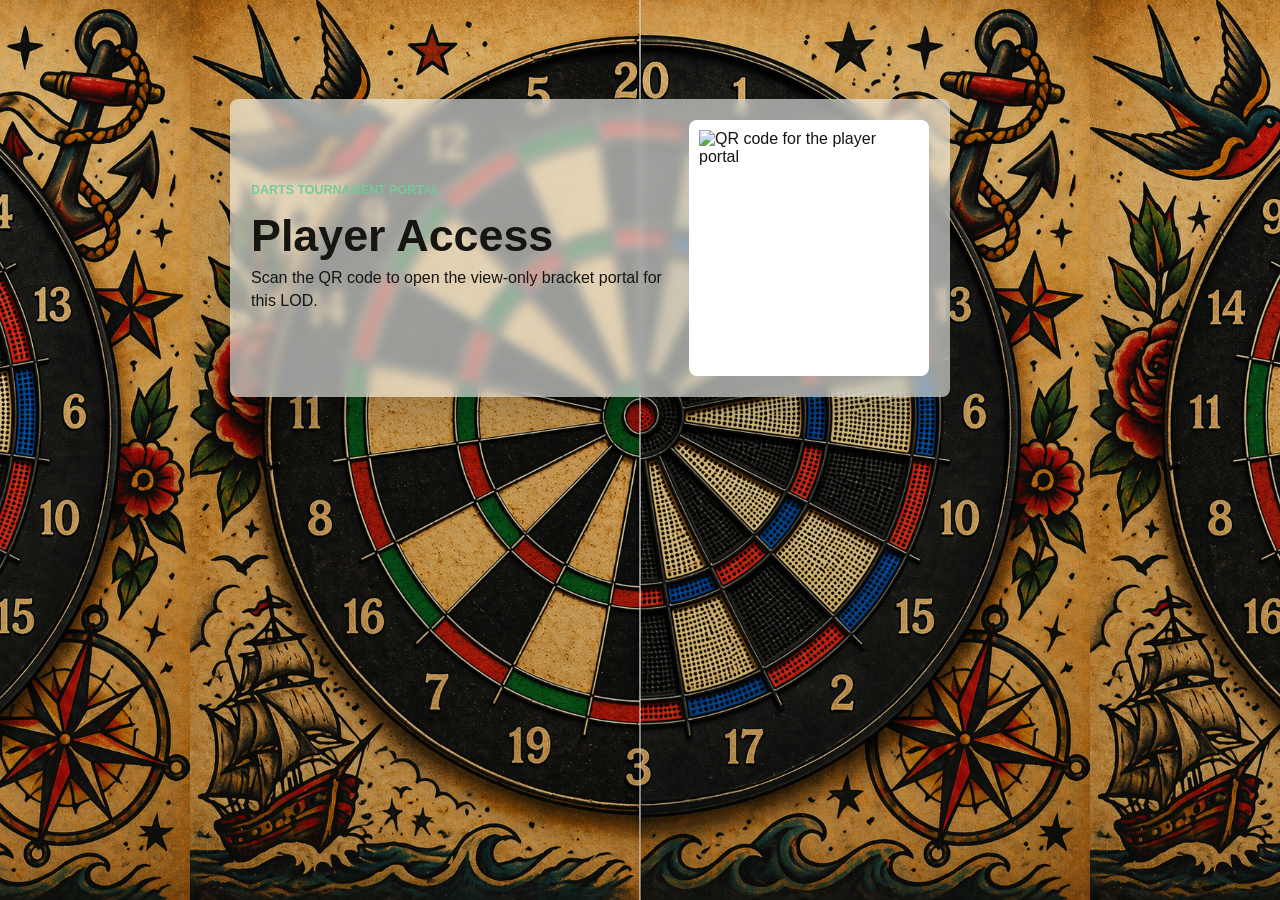
==== index.html @ fa165f8b "Bump bracket asset cache keys" ====
<!DOCTYPE html>
<html lang="en">
<head>
  <meta charset="UTF-8">
  <meta name="viewport" content="width=device-width, initial-scale=1.0">
  <title>LOD Bracket Portal</title>
  <link rel="stylesheet" href="bracket.css?v=interactive-tools-33">
</head>
<body>
  <main class="app">
    <section class="landing-panel" aria-labelledby="landingTitle">
      <div class="landing-copy">
        <p class="eyebrow">Darts tournament portal</p>
        <h1 id="landingTitle">Player Access</h1>
        <p class="landing-note">Scan the QR code to open the view-only bracket portal for this LOD.</p>
      </div>

      <img id="landingQrCode" class="landing-qr" alt="QR code for the player portal" src="" width="240" height="240">
    </section>
  </main>

  <script src="config.js?v=1"></script>
  <script src="qr.js?v=4"></script>
  <script>
    (function () {
      const code = new URLSearchParams(window.location.search).get("lod") || "";
      const portalUrl = new URL("portal.html", window.location.href);

      if (code) {
        portalUrl.searchParams.set("lod", code);
      }

      const qr = document.getElementById("landingQrCode");
      qr.src = createPortalQrDataUrl(portalUrl.toString(), 500);
    }());
  </script>
</body>
</html>
---- bracket.css ----
:root {
  --bg: #1a1b18;
  --panel: #f1f2ef;
  --ink: #171512;
  --muted: #171512;
  --line: rgba(212, 201, 180, 0.05);
  --primary: #0b7a43;
  --primary-dark: #064f2b;
  --dart-red: #b92722;
  --dart-red-dark: #841914;
  --dart-black: #151512;
  --wire: #b9b4aa;
  --bracket-line: rgba(0, 0, 0, 0.82);
  --blue-panel: rgba(241, 242, 239, 0.62);
  --blue-surface: rgba(247, 248, 245, 0.56);
  --blue-surface-strong: rgba(247, 248, 245, 0.78);
  --soft: #e3e7df;
  --warn: #fff7e6;
  --warn-text: #704c00;
  --loss: #fae4de;
  --loss-text: #8f1f19;
  --shadow: 0 18px 48px rgba(0, 0, 0, 0.22);
}

* {
  box-sizing: border-box;
}

body {
  margin: 0;
  min-height: 100vh;
  font-family: Arial, Helvetica, sans-serif;
  color: var(--ink);
  background-color: #11120f;
  background-image:
    linear-gradient(rgba(9, 10, 8, 0.12), rgba(9, 10, 8, 0.22)),
    url("assets/background.png?v=5");
  background-position: center top, center top;
  background-repeat: no-repeat, repeat-x;
  background-size: auto, auto 100%;
  background-attachment: fixed, scroll;
}

button,
input,
textarea {
  font: inherit;
}

button {
  min-height: 48px;
  border: 0;
  border-radius: 8px;
  padding: 0 16px;
  background: var(--primary);
  color: #ffffff;
  font-weight: 900;
  cursor: pointer;
}

button:disabled {
  cursor: not-allowed;
  opacity: 0.45;
}

button.secondary {
  border: 1px solid var(--line);
  background: var(--blue-surface-strong);
  color: var(--primary-dark);
}

button.danger {
  border: 1px solid rgba(185, 39, 34, 0.36);
  background: var(--loss);
  color: var(--loss-text);
}

button.player-button {
  width: 100%;
  min-height: 50px;
  border: 1px solid var(--line);
  background: var(--blue-surface-strong);
  color: var(--ink);
  font-size: 1rem;
  text-align: left;
  font-weight: 800;
  line-height: 1.25;
}

button.player-button.winner {
  border-color: rgba(11, 122, 67, 0.45);
  background: var(--soft);
  color: var(--primary-dark);
}

button.player-button.loser {
  border-color: rgba(185, 39, 34, 0.3);
  background: var(--loss);
  color: var(--loss-text);
  text-decoration: line-through;
}

button.player-button.bye {
  color: var(--muted);
  font-style: italic;
}

button:focus-visible,
input:focus,
textarea:focus {
  outline: 3px solid rgba(11, 122, 67, 0.28);
  outline-offset: 2px;
}

.app {
  width: min(100%, 1180px);
  margin: 0 auto 0 0;
  padding: 18px;
}

.topbar {
  display: flex;
  justify-content: space-between;
  gap: 16px;
  align-items: flex-start;
  margin-bottom: 18px;
  color: #fffaf0;
}

.qr-panel {
  display: grid;
  grid-template-columns: minmax(0, 1fr) auto auto;
  gap: 18px 22px;
  align-items: center;
  width: min(100%, 860px);
  margin: 0 auto 18px;
  border: 1px solid var(--line);
  border-radius: 8px;
  background: var(--blue-panel);
  box-shadow: var(--shadow);
  backdrop-filter: blur(5px);
  padding: 16px;
}

.qr-copy {
  display: grid;
  gap: 6px;
  text-align: left;
  justify-items: start;
}

.qr-copy h2 {
  margin: 0;
  font-size: 1.15rem;
}

.qr-copy p {
  margin: 0;
  color: var(--muted);
  line-height: 1.45;
}

.qr-code {
  display: block;
  width: 240px;
  height: 240px;
  border-radius: 8px;
  background: #ffffff;
  padding: 10px;
}

.qr-actions {
  display: grid;
  justify-items: center;
  gap: 10px;
}

.lod-code-text {
  font-size: 0.95rem;
  font-weight: 900;
  letter-spacing: 0;
  color: var(--primary-dark);
  background: rgba(255, 255, 255, 0.6);
  border: 1px solid var(--line);
  border-radius: 8px;
  padding: 10px 14px;
  min-width: 160px;
  text-align: center;
}

.landing-panel {
  display: flex;
  justify-content: space-between;
  gap: 18px;
  align-items: center;
  width: min(100%, 720px);
  margin: 9vh auto 0;
  border: 1px solid var(--line);
  border-radius: 8px;
  background: var(--blue-panel);
  box-shadow: var(--shadow);
  backdrop-filter: blur(5px);
  padding: 20px;
}

.landing-copy {
  display: grid;
  gap: 8px;
  max-width: 420px;
}

.landing-copy h1 {
  margin: 0;
  font-size: clamp(1.8rem, 6vw, 2.8rem);
}

.landing-note {
  margin: 0;
  color: var(--muted);
  line-height: 1.45;
}

.landing-qr {
  display: block;
  width: 256px;
  height: 256px;
  border-radius: 8px;
  background: #ffffff;
  padding: 10px;
}

.topbar-actions {
  display: flex;
  flex-wrap: wrap;
  gap: 10px;
  justify-content: flex-end;
}

.lod-link-group {
  display: flex;
  flex-wrap: wrap;
  gap: 10px;
  justify-content: flex-end;
  align-items: center;
}

.eyebrow {
  margin: 0 0 8px;
  color: #78c89a;
  font-size: 0.78rem;
  font-weight: 900;
  text-transform: uppercase;
}

h1,
h2,
p {
  margin-top: 0;
}

h1 {
  margin-bottom: 0;
  font-size: clamp(1.9rem, 8vw, 3.2rem);
  line-height: 1;
}

h2 {
  margin-bottom: 6px;
  font-size: 1.25rem;
}

.panel,
.bracket-shell {
  margin-bottom: 18px;
  border: 1px solid var(--line);
  border-radius: 8px;
  background: var(--blue-panel);
  box-shadow: var(--shadow);
  backdrop-filter: blur(5px);
  padding: clamp(16px, 4vw, 24px);
}

.bracket-shell {
  border-top: 4px solid var(--primary);
}

.panel {
  border-top: 4px solid var(--dart-red);
}

.panel-title,
.bracket-heading {
  display: flex;
  justify-content: space-between;
  gap: 14px;
  align-items: flex-start;
  margin-bottom: 16px;
}

.panel-title p {
  margin-bottom: 0;
  color: var(--muted);
  line-height: 1.45;
}

.step-label {
  margin: 0 0 4px;
  color: var(--primary-dark);
  font-size: 0.72rem;
  font-weight: 900;
  letter-spacing: 0.08em;
  text-transform: uppercase;
}

.tools-title {
  margin: 0;
  color: #fffaf0;
  font-size: 1.15rem;
}

.panel.tool-panel {
  padding: 0;
  overflow: hidden;
}

.tool-panel > summary {
  display: flex;
  align-items: center;
  justify-content: space-between;
  min-height: 58px;
  padding: 0 18px;
  color: var(--ink);
  cursor: pointer;
  font-size: 1rem;
  font-weight: 900;
  list-style: none;
}

.tool-panel > summary::-webkit-details-marker {
  display: none;
}

.tool-panel > summary::after {
  content: "+";
  color: var(--primary-dark);
  font-size: 1.35rem;
  line-height: 1;
}

.tool-panel[open] > summary {
  border-bottom: 1px solid var(--line);
}

.tool-panel[open] > summary::after {
  content: "-";
}

.tool-body {
  padding: clamp(14px, 3vw, 20px);
}

.top-workspace {
  display: grid;
  gap: 18px;
  align-items: start;
  margin-bottom: 18px;
  width: calc(100vw - 36px);
}

.setup-stack {
  display: grid;
  gap: 36px;
}

.setup-stack .panel,
.top-side-stack {
  display: grid;
  gap: 18px;
}

.top-workspace .out-shot-panel,
.top-side-stack .panel {
  margin-bottom: 0;
}

.bracket-workspace {
  display: grid;
  gap: 18px;
  align-items: start;
  margin-bottom: 18px;
  width: calc(100vw - 36px);
}

.bracket-workspace .bracket-shell,
.bracket-workspace .out-shot-panel,
.bracket-workspace .mystery-out-card {
  margin-bottom: 0;
}

.bracket-side-stack {
  display: grid;
  gap: 18px;
}

.redraw-warning {
  margin-bottom: 14px;
  border: 1px solid #e3b44a;
  border-radius: 8px;
  background: var(--warn);
  color: var(--warn-text);
  padding: 12px;
  font-weight: 900;
  line-height: 1.35;
}

.setup-grid {
  display: grid;
  gap: 12px;
}

label {
  display: grid;
  gap: 7px;
  font-weight: 800;
}

input,
textarea {
  width: 100%;
  border: 1px solid var(--line);
  border-radius: 8px;
  background: var(--blue-surface-strong);
  color: var(--ink);
  padding: 12px;
}

input {
  min-height: 48px;
}

textarea {
  min-height: 160px;
  resize: vertical;
  line-height: 1.45;
}

.player-list-label {
  margin-top: 14px;
}

.team-draw-warning {
  display: block;
  border: 2px solid #d59600;
  border-radius: 8px;
  background: var(--warn);
  color: var(--warn-text);
  padding: 14px;
  font-size: clamp(1.15rem, 4vw, 1.7rem);
  font-weight: 900;
  line-height: 1.25;
  text-align: center;
}

.name-editor {
  margin-top: 16px;
  border: 1px solid var(--line);
  border-radius: 8px;
  background: var(--blue-surface);
  padding: 14px;
}

.name-editor-title {
  display: flex;
  justify-content: space-between;
  gap: 12px;
  align-items: center;
  margin-bottom: 12px;
}

.name-editor-title h3 {
  margin: 0;
  font-size: 1rem;
}

.name-editor-title button {
  min-height: 40px;
}

.name-list {
  display: grid;
  gap: 9px;
  max-height: 340px;
  overflow: auto;
  padding-right: 4px;
}

.name-row {
  display: grid;
  grid-template-columns: 42px 1fr;
  gap: 9px;
  align-items: center;
}

.name-row span {
  display: grid;
  place-items: center;
  min-height: 42px;
  border: 1px solid var(--line);
  border-radius: 8px;
  background: var(--soft);
  color: var(--primary-dark);
  font-weight: 900;
}

.name-row input {
  min-height: 42px;
}

.empty-names {
  margin: 0;
  color: var(--muted);
}

.actions {
  display: grid;
  gap: 10px;
  margin-top: 14px;
}

.single-action {
  grid-template-columns: 1fr;
}

.message {
  min-height: 22px;
  margin: 12px 0 0;
  color: var(--warn-text);
  font-weight: 800;
}

.groups {
  display: grid;
  gap: 12px;
  margin-top: 14px;
}

.groups.empty,
.bracket.empty {
  border-radius: 8px;
  background: var(--soft);
  color: var(--muted);
  padding: 16px;
  text-align: center;
}

.group-card {
  border: 1px solid var(--line);
  border-radius: 8px;
  background: var(--blue-surface);
  padding: 14px;
}

.group-card h3 {
  margin: 0 0 10px;
  font-size: 1rem;
}

.team-members {
  margin: 0;
  color: var(--ink);
  font-size: 1.15rem;
  font-weight: 900;
  line-height: 1.4;
}

.champion {
  flex: 0 0 auto;
  border-radius: 999px;
  background: var(--dart-black);
  color: #fffaf0;
  padding: 8px 12px;
  font-weight: 900;
}

.bracket {
  display: grid;
  gap: 32px;
}

.bracket-section {
  min-width: 0;
  border-radius: 8px;
  background: rgba(16, 17, 14, 0.18);
  padding: 14px;
}

.bracket-section h3 {
  margin: 0 0 12px;
  color: #fffaf0;
  font-size: 1.05rem;
  letter-spacing: 0.04em;
  text-transform: uppercase;
}

.rounds {
  display: grid;
  grid-auto-flow: column;
  grid-auto-columns: 290px;
  gap: 46px;
  overflow-x: auto;
  padding: 8px 18px 20px 0;
  align-items: start;
}

.round {
  position: relative;
  display: grid;
  align-content: start;
  gap: 20px;
  padding-top: 12px;
}

.round:nth-of-type(2) {
  padding-top: 46px;
}

.round:nth-of-type(3) {
  padding-top: 104px;
}

.round:nth-of-type(4) {
  padding-top: 172px;
}

.round:not(:last-child)::after {
  display: none;
}

.round-title {
  margin: 0 0 2px;
  border-bottom: 1px solid rgba(255, 250, 240, 0.22);
  color: #fffaf0;
  font-size: 0.98rem;
  font-weight: 900;
  padding-bottom: 7px;
  text-transform: uppercase;
}

.final-section .round {
  width: min(100%, 280px);
}

.final-layout {
  display: grid;
  grid-template-columns: minmax(0, 1fr) 260px;
  gap: 16px;
  align-items: start;
}

.final-match-block {
  display: grid;
  gap: 10px;
}

.final-match-block + .final-match-block {
  margin-top: 14px;
}

.champion-box {
  min-width: 0;
  border: 2px solid rgba(11, 122, 67, 0.38);
  border-radius: 8px;
  background:
    linear-gradient(180deg, rgba(127, 195, 255, 0.72), rgba(165, 216, 255, 0.58));
  box-shadow: 0 10px 20px rgba(0, 0, 0, 0.14);
  padding: 16px;
}

.champion-box.winner {
  border-color: rgba(11, 122, 67, 0.72);
  background:
    linear-gradient(180deg, rgba(216, 239, 224, 0.96), rgba(227, 244, 233, 0.88));
}

.champion-box.winner .champion-box-name,
.champion-box.winner .champion-box-title {
  color: var(--primary-dark);
}

.champion-box-title {
  margin: 0 0 10px;
  color: var(--primary-dark);
  font-size: 0.82rem;
  font-weight: 900;
  letter-spacing: 0.06em;
  text-transform: uppercase;
}

.champion-box-game {
  margin: -4px 0 12px;
  color: var(--muted);
  font-size: 0.9rem;
  font-weight: 900;
}

.champion-box-name {
  color: var(--ink);
  font-size: 1.45rem;
  font-weight: 900;
  line-height: 1.1;
  word-break: break-word;
}

.champion-box-note {
  margin: 10px 0 0;
  color: var(--muted);
  font-size: 0.84rem;
  font-weight: 800;
}

.match {
  position: relative;
  border: 1px solid var(--line);
  border-radius: 8px;
  background: var(--blue-surface-strong);
  box-shadow: 0 8px 18px rgba(0, 0, 0, 0.14);
  padding: 12px;
  margin-bottom: 10px;
}

.match::after {
  content: "";
  position: absolute;
  top: 50%;
  right: -28px;
  width: 28px;
  border-top: 2px solid rgba(0, 0, 0, 0.45);
  transform: translateY(-50%);
}

.round:last-child .match::after {
  display: none;
}

.match-advance {
  animation: match-advance 850ms ease-out;
}

.match-header {
  display: flex;
  justify-content: space-between;
  gap: 8px;
  align-items: center;
  margin-bottom: 8px;
}

.match-title {
  margin: 0;
  color: var(--muted);
  font-size: 0.92rem;
  font-weight: 900;
}

.match-meta {
  margin: -2px 0 8px;
  color: var(--muted);
  font-size: 0.8rem;
  font-weight: 800;
  line-height: 1.3;
}

.pdf-visual-section {
  border: 1px solid #d7d2c8;
  background: #f7f4ee;
  overflow: hidden;
  padding: 12px;
}

.pdf-visual-heading {
  display: flex;
  justify-content: space-between;
  gap: 16px;
  align-items: start;
  border-bottom: 2px solid #111;
  background: #ffffff;
  margin-bottom: 0;
  padding: 10px 14px 8px;
  color: #111;
}

.pdf-visual-heading h3 {
  margin: 0 0 2px;
  color: #111;
  font-size: 1.25rem;
  letter-spacing: 0;
  text-transform: none;
}

.pdf-visual-heading p,
.pdf-visual-heading span {
  margin: 0;
  color: #222;
  font-size: 0.84rem;
  font-weight: 900;
}

.pdf-visual-scroll {
  border: 1px solid #111;
  border-top: 0;
  background: #ffffff;
  overflow-x: auto;
}

.pdf-visual-grid {
  display: grid;
  grid-template-rows: minmax(460px, auto) minmax(430px, auto) auto;
  gap: 0;
  min-width: max(100%, calc(var(--pdf-columns, 6) * 315px + 340px));
  background: #ffffff;
  color: #111;
  padding: 10px;
}

.pdf-visual-band {
  display: grid;
  gap: 10px;
  border: 0;
  border-radius: 0;
  background: transparent;
  padding: 0;
}

.winner-band {
  border-bottom: 2px solid #111;
  padding-bottom: 28px;
}

.loser-band {
  padding-top: 28px;
  padding-bottom: 24px;
}

.pdf-band-title {
  margin: 0;
  color: #111;
  font-size: 0.9rem;
  font-weight: 900;
  letter-spacing: 0;
  text-transform: none;
}

.pdf-visual-columns {
  display: grid;
  grid-auto-flow: column;
  grid-auto-columns: 290px;
  gap: 48px;
  align-items: stretch;
}

.pdf-visual-column {
  display: grid;
  align-content: start;
  gap: 14px;
  min-height: 260px;
}

.pdf-column-matches {
  display: grid;
  align-content: space-around;
  gap: clamp(28px, calc(220px / var(--match-count, 1)), 82px);
  min-height: max(290px, calc(var(--match-count, 1) * 132px));
}

.winner-column {
  padding-top: calc(var(--column-index, 0) * 34px);
}

.loser-column {
  padding-top: calc(var(--column-index, 0) * 20px);
}

.pdf-visual-column.grey-column {
  border: 1px solid #b8b8b8;
  background: repeating-linear-gradient(
    135deg,
    rgba(0, 0, 0, 0.08),
    rgba(0, 0, 0, 0.08) 8px,
    rgba(0, 0, 0, 0.03) 8px,
    rgba(0, 0, 0, 0.03) 16px
  );
  padding-inline: 8px;
}

.pdf-visual-column.grey-column .round-title {
  color: #555;
}

.pdf-visual-section .round-title {
  color: #111;
  border-bottom-color: #111;
  font-size: 0.82rem;
}

.final-band .pdf-visual-columns {
  grid-auto-columns: 320px;
}

.final-band {
  border-top: 2px solid #111;
  padding-top: 12px;
}

.final-column {
  display: grid;
  gap: 18px;
  min-height: 0;
}

.pdf-visual-section .match {
  border: 0;
  border-radius: 0;
  background: #ffffff;
  box-shadow: none;
  margin-bottom: 0;
  padding: 0;
}

.pdf-visual-section .match-header {
  min-height: 20px;
  margin-bottom: 6px;
}

.pdf-visual-section .match-title {
  color: #111;
  font-size: 0.68rem;
}

.pdf-visual-section .match-meta {
  display: none;
}

.pdf-visual-section .slots {
  gap: 0;
}

.pdf-visual-section button.player-button {
  min-height: 34px;
  border: 0;
  border-bottom: 2px solid #111;
  border-radius: 0;
  background: #ffffff;
  color: #111;
  padding: 0 4px;
  font-size: 0.86rem;
  opacity: 1;
  transition: background 120ms ease, color 120ms ease, border-color 120ms ease;
}

.pdf-visual-section button.player-button + button.player-button {
  margin-top: 6px;
}

.pdf-visual-section button.player-button:not(:disabled):hover,
.pdf-visual-section button.player-button:not(:disabled):focus-visible {
  border-bottom-color: var(--primary);
  background: #e9f4ee;
  color: var(--primary-dark);
}

.pdf-visual-section button.player-button.winner {
  border-bottom-color: var(--primary-dark);
  background: #dfeee5;
  color: var(--primary-dark);
}

.pdf-visual-section button.player-button.loser {
  border-bottom-color: var(--dart-red);
  background: #f7e8e5;
  color: var(--loss-text);
}

.pdf-visual-section .reset-match {
  min-height: 24px;
  border: 1px solid #111;
  border-radius: 0;
  background: #ffffff;
  color: #111;
  padding: 0 7px;
  font-size: 0.68rem;
}

.pdf-visual-section .match::after {
  right: -18px;
  width: 18px;
  border-color: #111;
}

.pdf-visual-section .final-column .match::after,
.pdf-visual-column:last-child .match::after {
  display: none;
}

.pdf-visual-section .champion-box {
  border: 2px solid #111;
  background: #ffffff;
  box-shadow: none;
}

.pdf-visual-section .champion-box.winner {
  border-color: rgba(11, 122, 67, 0.72);
  background: #dfeee5;
}

.pdf-mirror-panel {
  border-top-color: var(--primary);
}

.pdf-layout-select {
  min-width: 132px;
  color: var(--ink);
  font-size: 0.84rem;
}

.pdf-layout-select select {
  min-height: 42px;
  border: 1px solid var(--line);
  border-radius: 8px;
  background: var(--blue-surface-strong);
  color: var(--ink);
  padding: 0 10px;
  font: inherit;
  font-weight: 900;
}

.pdf-column-mirror {
  display: grid;
  gap: 14px;
}

.pdf-mirror-meta,
.pdf-final-row {
  display: flex;
  flex-wrap: wrap;
  justify-content: space-between;
  gap: 10px;
  border: 1px solid var(--line);
  border-radius: 8px;
  background: var(--blue-surface);
  padding: 12px;
}

.pdf-mirror-meta strong,
.pdf-final-row span {
  font-weight: 900;
}

.pdf-mirror-meta span {
  color: var(--muted);
  font-weight: 800;
}

.pdf-mirror-grid {
  display: grid;
  gap: 14px;
}

.pdf-column-group {
  min-width: 0;
  border-radius: 8px;
  background: rgba(16, 17, 14, 0.15);
  padding: 12px;
}

.pdf-column-group h3 {
  margin: 0 0 10px;
  color: #fffaf0;
  font-size: 0.92rem;
  letter-spacing: 0.04em;
  text-transform: uppercase;
}

.pdf-columns {
  display: grid;
  grid-auto-flow: column;
  grid-auto-columns: minmax(132px, 1fr);
  gap: 12px;
  overflow-x: auto;
  padding-bottom: 8px;
}

.pdf-column {
  display: grid;
  align-content: start;
  gap: 8px;
  min-height: 112px;
  border: 1px solid var(--line);
  border-radius: 8px;
  background: var(--blue-surface);
  padding: 10px;
}

.pdf-column p {
  margin: 0;
  color: var(--muted);
  font-size: 0.76rem;
  font-weight: 900;
  text-transform: uppercase;
}

.pdf-games {
  display: grid;
  gap: 7px;
}

.pdf-games span {
  display: grid;
  place-items: center;
  min-height: 34px;
  border: 1px solid rgba(0, 0, 0, 0.08);
  border-radius: 8px;
  background: var(--blue-surface-strong);
  color: var(--ink);
  font-weight: 900;
}

.reset-match {
  min-height: 32px;
  border: 1px solid var(--line);
  background: var(--blue-surface-strong);
  color: var(--primary-dark);
  padding: 0 10px;
  font-size: 0.78rem;
}

.slots {
  display: grid;
  gap: 7px;
}

.waiting {
  color: var(--muted);
}

button.player-button.source-slot {
  font-style: italic;
}

button.player-button.winner-source {
  color: var(--dart-red) !important;
  font-weight: 900 !important;
}

button.player-button.winner-source:disabled {
  opacity: 1;
}

button.player-button .winner-source-text {
  color: var(--dart-red) !important;
  font-weight: 900 !important;
}

button.player-button.loser-source:disabled {
  opacity: 1;
}

button.player-button .loser-source-text {
  color: #00548b !important;
  font-weight: 900 !important;
}

.out-shot-sheet {
  display: grid;
  gap: 8px;
  max-height: 620px;
  overflow: auto;
  padding-right: 4px;
}

.out-shot-row {
  display: grid;
  grid-template-columns: 34px minmax(0, 1fr) 74px 84px;
  gap: 8px;
  align-items: end;
  border: 1px solid var(--line);
  border-radius: 8px;
  background: var(--blue-surface);
  padding: 8px;
}

.out-shot-row.out-shot-winner {
  border-color: rgba(17, 126, 67, 0.72);
  background: rgba(216, 239, 224, 0.92);
}

.out-shot-number {
  display: grid;
  place-items: center;
  min-height: 38px;
  border-radius: 8px;
  background: var(--soft);
  color: var(--primary-dark);
  font-weight: 900;
}

.out-shot-row label {
  font-size: 0.86rem;
}

.out-shot-row input {
  min-height: 38px;
  padding: 8px;
}

.out-shot-status {
  min-height: 38px;
  display: grid;
  place-items: center;
  color: #117e43;
  font-size: 0.8rem;
  font-weight: 950;
  text-transform: uppercase;
}

.out-shot-actions {
  display: grid;
  gap: 10px;
  margin-top: 12px;
}

.dice-roller {
  display: grid;
  gap: 14px;
}

.dice-roller-heading {
  display: flex;
  justify-content: space-between;
  gap: 12px;
  align-items: center;
}

.dice-roller-heading h3 {
  margin: 0;
  font-size: 1rem;
}

.dice-total {
  border-radius: 999px;
  background: var(--soft);
  color: var(--primary-dark);
  padding: 7px 10px;
  font-weight: 900;
}

.dice-tray {
  display: grid;
  grid-template-columns: 1fr 1fr;
  gap: 12px;
  align-items: center;
}

.die-button {
  display: grid;
  gap: 8px;
  place-items: center;
  justify-self: center;
  width: 100%;
  min-height: 118px;
  border: 1px solid var(--line);
  border-radius: 8px;
  color: var(--ink);
  padding: 18px;
  transition: transform 160ms ease, filter 160ms ease;
}

.die-button:hover {
  filter: brightness(1.04);
  transform: translateY(-2px);
}

.die-steel {
  border-color: rgba(20, 20, 18, 0.32);
  background:
    linear-gradient(135deg, rgba(255, 245, 210, 0.86), rgba(37, 36, 32, 0.16)),
    repeating-linear-gradient(28deg, rgba(37, 36, 32, 0.08) 0 1px, transparent 1px 7px),
    rgba(239, 223, 178, 0.82);
  color: #171512;
}

.die-soft {
  border-color: rgba(0, 84, 139, 0.34);
  background:
    radial-gradient(circle, rgba(0, 0, 0, 0.28) 0 2px, transparent 2px 8px),
    linear-gradient(135deg, rgba(0, 92, 166, 0.78), rgba(11, 122, 67, 0.66)),
    rgba(18, 26, 32, 0.86);
  background-size: 12px 12px, auto, auto;
  color: #f7fbff;
}

.die-button.rolling {
  animation: d20-roll 620ms cubic-bezier(0.22, 0.8, 0.28, 1);
}

.die-label {
  color: currentColor;
  opacity: 0.72;
  font-size: 0.88rem;
  font-weight: 900;
  text-transform: uppercase;
}

.die-value {
  font-size: 3.25rem;
  line-height: 1;
  font-weight: 900;
}

.mystery-out-card {
  display: grid;
  gap: 14px;
  text-align: center;
}

.mystery-out-heading h3 {
  margin: 0;
  font-size: 1rem;
}

.mystery-out-modes {
  display: grid;
  grid-template-columns: repeat(3, 1fr);
  gap: 8px;
}

.mystery-out-mode {
  display: flex;
  justify-content: center;
  gap: 8px;
  align-items: center;
  min-height: 38px;
  border: 1px solid var(--line);
  border-radius: 8px;
  background: var(--blue-surface);
  color: var(--ink);
  font-size: 0.86rem;
  font-weight: 900;
}

.mystery-out-mode input {
  width: auto;
  min-height: 0;
}

.mystery-out-value {
  display: grid;
  place-items: center;
  min-height: 96px;
  border: 1px solid var(--line);
  border-radius: 8px;
  background:
    linear-gradient(135deg, rgba(185, 39, 34, 0.24), rgba(11, 122, 67, 0.22)),
    var(--blue-surface);
  color: var(--dart-black);
  font-size: 3.4rem;
  font-weight: 900;
  line-height: 1;
}

.mystery-out-actions {
  display: grid;
  gap: 10px;
}

.mystery-out-winner {
  display: grid;
  gap: 8px;
  min-height: 92px;
  border: 1px solid rgba(11, 122, 67, 0.34);
  border-radius: 8px;
  background: rgba(225, 242, 230, 0.9);
  padding: 12px;
  text-align: left;
}

.mystery-out-winner.no-winner {
  border-color: rgba(185, 39, 34, 0.34);
  background: rgba(248, 230, 228, 0.94);
}

.mystery-out-winner-title {
  color: var(--primary-dark);
  font-size: 1rem;
  font-weight: 950;
  line-height: 1.1;
  text-transform: uppercase;
}

.mystery-out-winner.no-winner .mystery-out-winner-title {
  color: var(--loss-text);
}

.mystery-out-winner-body {
  color: var(--ink);
  font-size: 0.96rem;
  font-weight: 800;
  line-height: 1.35;
}

.payout-grid {
  display: grid;
  grid-template-columns: 1fr 1fr;
  gap: 10px;
}

.payout-grid label:last-child {
  grid-column: 1 / -1;
}

.payout-grid select {
  min-height: 48px;
  border: 1px solid var(--line);
  border-radius: 8px;
  background: var(--blue-surface-strong);
  color: var(--ink);
  padding: 0 12px;
  font: inherit;
  font-weight: 900;
}

#clearPayout {
  width: 100%;
  margin-top: 10px;
}

.payout-summary {
  display: grid;
  grid-template-columns: 1fr 1fr;
  gap: 10px;
  margin-top: 12px;
}

.payout-percent-panel {
  display: grid;
  gap: 10px;
  margin-top: 12px;
  border: 1px solid var(--line);
  border-radius: 8px;
  background: var(--blue-surface);
  padding: 10px;
}

.payout-percent-title {
  display: flex;
  justify-content: space-between;
  gap: 10px;
  align-items: baseline;
}

.payout-percent-title strong {
  color: var(--ink);
  font-size: 0.9rem;
  font-weight: 900;
}

.payout-percent-title span {
  color: var(--muted);
  font-size: 0.74rem;
  font-weight: 900;
  text-align: right;
}

.payout-percent-inputs {
  display: grid;
  grid-template-columns: repeat(2, minmax(0, 1fr));
  gap: 8px;
  max-height: 260px;
  overflow: auto;
  padding-right: 2px;
}

.payout-percent-inputs label {
  gap: 4px;
  font-size: 0.78rem;
}

.payout-percent-inputs input {
  min-height: 38px;
  padding: 8px;
}

.payout-summary div,
.payout-row {
  border: 1px solid var(--line);
  border-radius: 8px;
  background: var(--blue-surface);
  padding: 10px;
}

.payout-summary span,
.payout-row span,
.payout-row small {
  display: block;
  color: var(--muted);
  font-size: 0.78rem;
  font-weight: 900;
}

.payout-summary strong {
  display: block;
  color: var(--primary-dark);
  font-size: 1.35rem;
  font-weight: 900;
  line-height: 1.1;
}

.payout-results {
  display: grid;
  gap: 8px;
  margin-top: 10px;
}

.payout-row {
  display: grid;
  grid-template-columns: 1fr auto auto;
  gap: 10px;
  align-items: center;
}

.payout-row strong {
  color: var(--ink);
  font-size: 1.05rem;
  font-weight: 900;
}

.payout-empty {
  margin: 0;
  border-radius: 8px;
  background: var(--soft);
  color: var(--muted);
  padding: 12px;
  text-align: center;
  font-weight: 900;
}

@keyframes d20-roll {
  0% {
    transform: rotate(0deg) scale(1);
  }

  24% {
    transform: rotate(46deg) scale(1.08);
  }

  52% {
    transform: rotate(-28deg) scale(0.96);
  }

  78% {
    transform: rotate(19deg) scale(1.04);
  }

  100% {
    transform: rotate(0deg) scale(1);
  }
}

@keyframes match-advance {
  0% {
    border-color: rgba(11, 122, 67, 0.35);
    box-shadow: 0 0 0 rgba(11, 122, 67, 0);
    transform: scale(1);
  }

  38% {
    border-color: rgba(11, 122, 67, 0.9);
    box-shadow: 0 0 0 7px rgba(11, 122, 67, 0.18);
    transform: scale(1.025);
  }

  100% {
    border-color: var(--line);
    box-shadow: 0 10px 22px rgba(0, 0, 0, 0.16);
    transform: scale(1);
  }
}

.backup-list {
  display: grid;
  gap: 10px;
}

.backup-history {
  margin-top: 12px;
}

.backup-history summary,
.name-backup-history summary {
  cursor: pointer;
  color: var(--primary-dark);
  font-weight: 900;
}

.backup-history .backup-list,
.name-backup-history .backup-list {
  margin-top: 12px;
}

.name-backup-history {
  margin-top: 12px;
}

.backup-actions {
  display: grid;
  gap: 10px;
  margin-bottom: 12px;
}

.paper-backup {
  max-height: 280px;
  overflow: auto;
  margin: 0 0 12px;
  border: 1px solid var(--line);
  border-radius: 8px;
  background: var(--blue-surface-strong);
  color: var(--ink);
  padding: 12px;
  font: 0.92rem/1.45 "Courier New", monospace;
  white-space: pre-wrap;
}

.backup-list.empty {
  border-radius: 8px;
  background: var(--soft);
  color: var(--muted);
  padding: 16px;
  text-align: center;
}

.backup-item {
  display: grid;
  grid-template-columns: 1fr auto;
  gap: 12px;
  align-items: center;
  border: 1px solid var(--line);
  border-radius: 8px;
  background: var(--blue-surface);
  padding: 12px;
}

.backup-item strong,
.backup-item span,
.backup-item small {
  display: block;
}

.backup-item span,
.backup-item small {
  color: var(--muted);
  line-height: 1.35;
}

.backup-item-actions {
  display: grid;
  gap: 8px;
}

.backup-item button {
  min-height: 40px;
}

@media (min-width: 680px) {
  .top-workspace {
    grid-template-columns: minmax(0, 1fr) 360px;
    gap: 28px;
  }

  .setup-stack {
    grid-template-columns: minmax(0, 0.95fr) minmax(280px, 0.9fr) minmax(280px, 0.9fr);
    column-gap: 56px;
    row-gap: 36px;
    align-items: start;
    margin-top: 42px;
  }

  .setup-grid {
    grid-template-columns: 1fr 1fr;
    align-items: end;
  }

  .actions {
    grid-template-columns: 1fr 1fr;
  }

  .single-action {
    grid-template-columns: 1fr;
  }

  .groups {
    grid-template-columns: repeat(2, 1fr);
  }

  .name-list {
    grid-template-columns: repeat(2, 1fr);
  }

  .backup-actions {
    grid-template-columns: repeat(4, 1fr);
  }

  .pdf-mirror-grid {
    grid-template-columns: 1fr 1fr;
    align-items: start;
  }

  .final-layout {
    grid-template-columns: 1fr;
  }

  .out-shot-actions {
    grid-template-columns: 1fr 1fr;
  }
}

@media (min-width: 1040px) {
  .bracket-workspace {
    grid-template-columns: minmax(0, 1fr) 440px;
  }
}

@media (max-width: 620px) {
  .app {
    padding: 10px;
  }

  .topbar,
  .panel-title,
  .bracket-heading {
    display: grid;
  }

  .panel,
  .bracket-shell {
    box-shadow: none;
  }

  .champion {
    width: fit-content;
  }

  .backup-item {
    grid-template-columns: 1fr;
  }

  .backup-item button {
    width: 100%;
  }
}

@media print {
  body {
    background: #ffffff;
  }

  body * {
    visibility: hidden;
  }

  #paperBackup,
  #paperBackup * {
    visibility: visible;
  }

  #paperBackup {
    position: absolute;
    inset: 0;
    max-height: none;
    overflow: visible;
    border: 0;
    padding: 0;
    font-size: 11pt;
  }
}

@media (max-width: 900px) {
  .app {
    width: 100%;
    padding: 12px;
    display: grid;
    gap: 18px;
  }

  .topbar,
  .panel-title,
  .bracket-heading,
  .dice-roller-heading,
  .name-editor-title {
    grid-template-columns: 1fr;
    display: grid;
    gap: 10px;
    align-items: start;
  }

  .champion {
    justify-self: start;
  }

  .top-workspace,
  .bracket-workspace,
  .setup-stack,
  .top-side-stack {
    grid-template-columns: 1fr;
    display: grid;
  }

  .topbar-actions {
    justify-content: flex-start;
  }

  .lod-link-group {
    justify-content: flex-start;
  }

  .qr-panel {
    grid-template-columns: 1fr;
    justify-items: center;
    text-align: center;
    width: min(100%, 720px);
  }

  .qr-copy {
    justify-items: center;
    text-align: center;
  }

  .qr-actions {
    width: 100%;
  }

  .qr-actions button {
    width: min(100%, 240px);
  }

  .lod-code-text {
    width: min(100%, 240px);
  }

  .landing-panel {
    display: grid;
    justify-content: center;
    width: 100%;
    margin-top: 18px;
  }

  .landing-qr {
    width: 272px;
    height: 272px;
  }

  .qr-code {
    width: 280px;
    height: 280px;
  }

  .top-workspace,
  .bracket-workspace {
    display: contents;
  }

  .setup-stack {
    order: 1;
  }

  .bracket-shell {
    order: 2;
  }

  .bracket-side-stack {
    order: 3;
  }

  .tools-stack {
    order: 4;
  }

  .backups-panel {
    order: 5;
  }

  .bracket-workspace {
    width: 100%;
  }

  .top-workspace {
    width: 100%;
  }

  .setup-grid,
  .actions,
  .out-shot-actions,
  .backup-actions,
  .mystery-out-actions {
    grid-template-columns: 1fr;
  }

  .rounds {
    grid-auto-columns: 220px;
    gap: 18px;
    padding-bottom: 10px;
  }

  .qr-panel {
    width: 100%;
  }

  .bracket-section {
    padding: 10px;
  }

  .match {
    padding: 8px;
  }

  .match-header {
    grid-template-columns: 1fr;
    display: grid;
    gap: 6px;
    align-items: start;
  }

  .reset-match {
    justify-self: start;
  }

  .out-shot-row {
    grid-template-columns: 30px 1fr;
  }

  .out-shot-row label:nth-of-type(2),
  .out-shot-status {
    grid-column: 1 / -1;
  }

  .dice-tray,
  .mystery-out-modes {
    grid-template-columns: 1fr;
  }

  .die-button {
    min-height: 96px;
  }

  .mystery-out-value {
    min-height: 78px;
    font-size: 2.6rem;
  }
}

@media (max-width: 600px) {
  h1 {
    font-size: clamp(1.6rem, 8vw, 2.2rem);
  }

  h2 {
    font-size: 1.05rem;
  }

  .panel,
  .bracket-shell {
    padding: 12px;
    border-radius: 6px;
  }

  .rounds {
    grid-auto-columns: 200px;
    gap: 14px;
  }

  .round-title {
    font-size: 0.78rem;
  }

  .match-title,
  .match-meta {
    font-size: 0.74rem;
  }

  button,
  input,
  textarea {
    font-size: 16px;
  }

  .team-members {
    font-size: 1rem;
  }

  .die-value {
    font-size: 2.5rem;
  }

  .champion {
    padding: 7px 10px;
    font-size: 0.9rem;
  }
}
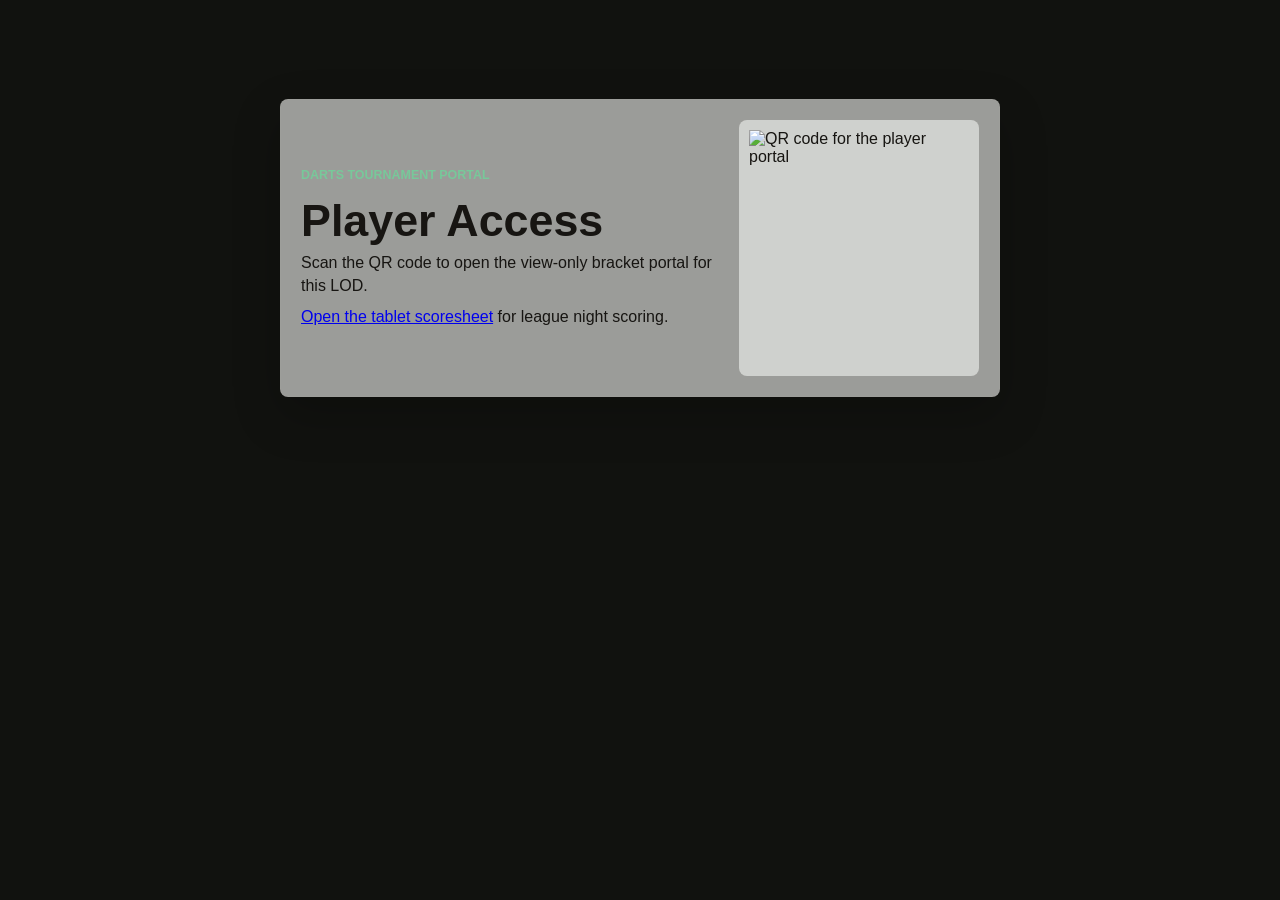
==== commit 6e0cbdf3: "Add tablet scoresheet and portal link" ====
--- a/index.html
+++ b/index.html
@@ -4,7 +4,7 @@
   <meta charset="UTF-8">
   <meta name="viewport" content="width=device-width, initial-scale=1.0">
   <title>LOD Bracket Portal</title>
-  <link rel="stylesheet" href="bracket.css?v=interactive-tools-33">
+  <link rel="stylesheet" href="bracket.css?v=interactive-tools-44">
 </head>
 <body>
   <main class="app">
@@ -13,13 +13,14 @@
         <p class="eyebrow">Darts tournament portal</p>
         <h1 id="landingTitle">Player Access</h1>
         <p class="landing-note">Scan the QR code to open the view-only bracket portal for this LOD.</p>
+        <p class="landing-note"><a href="scoresheet.html">Open the tablet scoresheet</a> for league night scoring.</p>
       </div>
 
       <img id="landingQrCode" class="landing-qr" alt="QR code for the player portal" src="" width="240" height="240">
     </section>
   </main>
 
-  <script src="config.js?v=1"></script>
+  <script src="config.js?v=3"></script>
   <script src="qr.js?v=4"></script>
   <script>
     (function () {
--- a/bracket.css
+++ b/bracket.css
@@ -1,6 +1,6 @@
 :root {
   --bg: #1a1b18;
-  --panel: #f1f2ef;
+  --panel: rgba(241, 242, 239, 0.62);
   --ink: #171512;
   --muted: #171512;
   --line: rgba(212, 201, 180, 0.05);
@@ -12,9 +12,9 @@
   --wire: #b9b4aa;
   --bracket-line: rgba(0, 0, 0, 0.82);
   --blue-panel: rgba(241, 242, 239, 0.62);
-  --blue-surface: rgba(247, 248, 245, 0.56);
-  --blue-surface-strong: rgba(247, 248, 245, 0.78);
-  --soft: #e3e7df;
+  --blue-surface: rgba(241, 242, 239, 0.62);
+  --blue-surface-strong: rgba(241, 242, 239, 0.62);
+  --soft: rgba(241, 242, 239, 0.62);
   --warn: #fff7e6;
   --warn-text: #704c00;
   --loss: #fae4de;
@@ -32,13 +32,25 @@
   font-family: Arial, Helvetica, sans-serif;
   color: var(--ink);
   background-color: #11120f;
-  background-image:
-    linear-gradient(rgba(9, 10, 8, 0.12), rgba(9, 10, 8, 0.22)),
-    url("assets/background.png?v=5");
-  background-position: center top, center top;
-  background-repeat: no-repeat, repeat-x;
-  background-size: auto, auto 100%;
-  background-attachment: fixed, scroll;
+  overflow-x: clip;
+}
+
+body > * {
+  position: relative;
+  z-index: 1;
+}
+
+.page-background {
+  position: fixed;
+  inset: 0;
+  width: 100vw;
+  height: 100vh;
+  object-fit: contain;
+  object-position: center top;
+  z-index: 0;
+  pointer-events: none;
+  user-select: none;
+  opacity: 0.98;
 }
 
 button,
@@ -113,33 +125,47 @@
 }
 
 .app {
-  width: min(100%, 1180px);
-  margin: 0 auto 0 0;
-  padding: 18px;
+  width: 100%;
+  margin: 0;
+  padding: 18px clamp(16px, 2vw, 32px);
 }
 
 .topbar {
-  display: flex;
-  justify-content: space-between;
+  display: grid;
+  grid-template-columns: 1fr auto 1fr;
   gap: 16px;
   align-items: flex-start;
   margin-bottom: 18px;
   color: #fffaf0;
 }
 
+.topbar > div:first-child {
+  grid-column: 1;
+}
+
+.topbar-actions {
+  grid-column: 2;
+  justify-self: center;
+  justify-content: center;
+  width: max-content;
+}
+
 .qr-panel {
   display: grid;
-  grid-template-columns: minmax(0, 1fr) auto auto;
-  gap: 18px 22px;
-  align-items: center;
-  width: min(100%, 860px);
-  margin: 0 auto 18px;
+  grid-template-columns: 1fr;
+  gap: 12px;
+  justify-items: start;
+  align-items: start;
+  width: 100%;
+  justify-self: stretch;
+  max-width: 100%;
+  margin: 0;
   border: 1px solid var(--line);
   border-radius: 8px;
   background: var(--blue-panel);
   box-shadow: var(--shadow);
   backdrop-filter: blur(5px);
-  padding: 16px;
+  padding: 12px 14px;
 }
 
 .qr-copy {
@@ -147,11 +173,13 @@
   gap: 6px;
   text-align: left;
   justify-items: start;
+  min-width: 0;
+  width: 100%;
 }
 
 .qr-copy h2 {
   margin: 0;
-  font-size: 1.15rem;
+  font-size: 1.05rem;
 }
 
 .qr-copy p {
@@ -162,17 +190,280 @@
 
 .qr-code {
   display: block;
-  width: 240px;
-  height: 240px;
-  border-radius: 8px;
-  background: #ffffff;
-  padding: 10px;
+  width: min(300px, 100%);
+  aspect-ratio: 1;
+  height: auto;
+  border-radius: 0;
+  background: transparent;
+  padding: 0;
+  justify-self: start;
+  min-width: 0;
 }
 
 .qr-actions {
   display: grid;
-  justify-items: center;
+  justify-items: stretch;
+  align-content: start;
+  gap: 8px;
+  width: 100%;
+  max-width: 300px;
+  min-width: 0;
+  justify-self: stretch;
+}
+
+.qr-actions > * {
+  width: 100%;
+}
+
+.qr-actions button.secondary,
+.qr-actions .lod-code-text,
+.qr-actions input {
+  min-height: 38px;
+  padding-top: 8px;
+  padding-bottom: 8px;
+}
+
+.portal-notice-field {
+  display: grid;
+  gap: 6px;
+  color: #fffaf0;
+  font-size: 0.82rem;
+  font-weight: 900;
+  letter-spacing: 0.08em;
+  text-transform: uppercase;
+}
+
+.portal-notice-panel {
+  display: grid;
+  gap: 8px;
+  width: 100%;
+  min-width: 0;
+}
+
+.portal-auto-notice-panel {
+  display: grid;
+  gap: 8px;
+  width: 100%;
+  min-width: 0;
+  margin-top: 6px;
+  padding-top: 12px;
+  border-top: 1px solid rgba(255, 250, 240, 0.16);
+}
+
+.portal-bullshoot-notice-panel {
+  display: grid;
+  gap: 8px;
+  width: 100%;
+  min-width: 0;
+  margin-top: 6px;
+  padding-top: 12px;
+  border-top: 1px solid rgba(255, 250, 240, 0.16);
+}
+
+.portal-support-notice-panel {
+  display: grid;
+  gap: 8px;
+  width: 100%;
+  min-width: 0;
+  margin-top: 6px;
+  padding-top: 12px;
+  border-top: 1px solid rgba(255, 250, 240, 0.16);
+}
+
+.portal-auto-notice-panel h3 {
+  margin: 0;
+  color: var(--ink);
+  font-size: 1rem;
+}
+
+.portal-support-notice-panel h3 {
+  margin: 0;
+  color: var(--ink);
+  font-size: 1rem;
+}
+
+.portal-bullshoot-notice-panel h3 {
+  margin: 0;
+  color: var(--ink);
+  font-size: 1rem;
+}
+
+.portal-auto-notice-panel .portal-notice-field,
+.portal-support-notice-panel .portal-notice-field,
+.portal-bullshoot-notice-panel .portal-notice-field {
+  color: var(--ink);
+}
+
+#portalAutoNoticeInput,
+#portalSupportNoticeInput,
+#portalBullshootNoticeInput {
+  color: var(--ink);
+  caret-color: var(--ink);
+}
+
+#portalAutoNoticeInput::placeholder,
+#portalSupportNoticeInput::placeholder,
+#portalBullshootNoticeInput::placeholder {
+  color: rgba(71, 79, 69, 0.6);
+}
+
+.portal-notice-actions {
+  display: flex;
+  flex-wrap: wrap;
   gap: 10px;
+  align-items: center;
+}
+
+.portal-notice-status {
+  margin: 0;
+  color: var(--muted);
+  font-size: 0.92rem;
+  line-height: 1.35;
+  min-height: 1.35em;
+}
+
+.portal-notice-field textarea {
+  min-height: 64px;
+  resize: vertical;
+}
+
+.portal-notice-display {
+  min-height: 64px;
+  border: 1px solid var(--line);
+  border-radius: 8px;
+  background: var(--blue-panel);
+  color: var(--ink);
+  padding: 12px 14px;
+  white-space: pre-line;
+  line-height: 1.35;
+  overflow: auto;
+}
+
+.portal-message-log {
+  display: grid;
+  gap: 8px;
+  min-width: 0;
+  border: 1px solid var(--line);
+  border-radius: 8px;
+  background: rgba(255, 255, 255, 0.72);
+  padding: 10px 12px;
+  max-height: 240px;
+  overflow: auto;
+}
+
+.portal-message-log.empty {
+  color: var(--muted);
+  font-size: 0.92rem;
+}
+
+.portal-message-entry {
+  display: grid;
+  gap: 4px;
+  padding: 8px 10px;
+  border-radius: 6px;
+  background: rgba(224, 231, 221, 0.5);
+  border: 1px solid rgba(71, 79, 69, 0.12);
+}
+
+.portal-message-entry.admin {
+  background: rgba(222, 231, 219, 0.7);
+}
+
+.portal-message-entry.assistant {
+  background: rgba(214, 226, 240, 0.7);
+}
+
+.portal-message-meta {
+  display: flex;
+  flex-wrap: wrap;
+  gap: 8px;
+  justify-content: space-between;
+  color: var(--ink);
+  font-size: 0.88rem;
+  font-weight: 800;
+}
+
+.portal-message-meta span {
+  color: var(--muted);
+  font-weight: 700;
+}
+
+.portal-message-body {
+  color: var(--ink);
+  line-height: 1.35;
+  white-space: pre-line;
+}
+
+.portal-notice-display .winner-line {
+  color: #0b7a43;
+  font-weight: 900;
+}
+
+.lod-registry-panel {
+  display: grid;
+  gap: 10px;
+  width: 100%;
+  min-width: 0;
+  margin: 0;
+  border: 1px solid var(--line);
+  border-radius: 8px;
+  background: var(--blue-panel);
+  box-shadow: var(--shadow);
+  padding: 12px 14px;
+}
+
+.lod-registry-list {
+  display: grid;
+  gap: 12px;
+}
+
+.lod-registry-meta,
+.lod-registry-empty {
+  display: grid;
+  gap: 4px;
+}
+
+.lod-registry-meta strong,
+.lod-registry-empty strong {
+  color: var(--ink);
+  font-size: 0.95rem;
+  font-weight: 900;
+}
+
+.lod-registry-meta span,
+.lod-registry-empty span {
+  color: var(--muted);
+  font-size: 0.82rem;
+  font-weight: 800;
+}
+
+.lod-registry-codes {
+  display: flex;
+  flex-wrap: wrap;
+  gap: 8px;
+}
+
+.lod-registry-codes code,
+.lod-registry-codes button {
+  display: inline-flex;
+  align-items: center;
+  min-height: 34px;
+  border: 1px solid var(--line);
+  border-radius: 8px;
+  background: var(--blue-surface-strong);
+  color: var(--primary-dark);
+  padding: 0 10px;
+  font-family: "Courier New", Courier, monospace;
+  font-size: 0.92rem;
+  font-weight: 900;
+}
+
+.lod-registry-codes button {
+  cursor: pointer;
+}
+
+.lod-registry-codes button:hover {
+  filter: brightness(1.03);
 }
 
 .lod-code-text {
@@ -225,7 +516,7 @@
   width: 256px;
   height: 256px;
   border-radius: 8px;
-  background: #ffffff;
+  background: var(--blue-panel);
   padding: 10px;
 }
 
@@ -233,14 +524,14 @@
   display: flex;
   flex-wrap: wrap;
   gap: 10px;
-  justify-content: flex-end;
+  justify-content: center;
 }
 
 .lod-link-group {
   display: flex;
   flex-wrap: wrap;
   gap: 10px;
-  justify-content: flex-end;
+  justify-content: center;
   align-items: center;
 }
 
@@ -282,6 +573,7 @@
 
 .bracket-shell {
   border-top: 4px solid var(--primary);
+  padding: clamp(12px, 2.8vw, 18px);
 }
 
 .panel {
@@ -327,8 +619,8 @@
   display: flex;
   align-items: center;
   justify-content: space-between;
-  min-height: 58px;
-  padding: 0 18px;
+  min-height: 50px;
+  padding: 0 14px;
   color: var(--ink);
   cursor: pointer;
   font-size: 1rem;
@@ -356,26 +648,30 @@
 }
 
 .tool-body {
-  padding: clamp(14px, 3vw, 20px);
+  padding: clamp(10px, 2vw, 16px);
 }
 
 .top-workspace {
   display: grid;
-  gap: 18px;
+  gap: 14px;
   align-items: start;
-  margin-bottom: 18px;
-  width: calc(100vw - 36px);
+  margin-bottom: 10px;
+  width: 100%;
+  max-width: 100%;
+  min-width: 0;
 }
 
 .setup-stack {
   display: grid;
-  gap: 36px;
+  gap: 14px;
+  min-width: 0;
 }
 
 .setup-stack .panel,
 .top-side-stack {
   display: grid;
-  gap: 18px;
+  gap: 14px;
+  min-width: 0;
 }
 
 .top-workspace .out-shot-panel,
@@ -387,12 +683,15 @@
   display: grid;
   gap: 18px;
   align-items: start;
-  margin-bottom: 18px;
-  width: calc(100vw - 36px);
+  margin-bottom: 10px;
+  width: 100%;
+  max-width: 100%;
+  min-width: 0;
 }
 
 .bracket-workspace .bracket-shell,
 .bracket-workspace .out-shot-panel,
+.bracket-workspace .highest-out-card,
 .bracket-workspace .mystery-out-card {
   margin-bottom: 0;
 }
@@ -425,7 +724,8 @@
 }
 
 input,
-textarea {
+textarea,
+select {
   width: 100%;
   border: 1px solid var(--line);
   border-radius: 8px;
@@ -434,7 +734,8 @@
   padding: 12px;
 }
 
-input {
+input,
+select {
   min-height: 48px;
 }
 
@@ -477,6 +778,13 @@
   margin-bottom: 12px;
 }
 
+.name-editor-actions {
+  display: flex;
+  flex-wrap: wrap;
+  gap: 10px;
+  justify-content: flex-end;
+}
+
 .name-editor-title h3 {
   margin: 0;
   font-size: 1rem;
@@ -584,20 +892,21 @@
 
 .bracket {
   display: grid;
-  gap: 32px;
+  gap: 14px;
 }
 
 .bracket-section {
   min-width: 0;
-  border-radius: 8px;
-  background: rgba(16, 17, 14, 0.18);
-  padding: 14px;
+  border: 1px solid rgba(18, 18, 18, 0.14);
+  border-radius: 4px;
+  background: rgba(255, 255, 255, 0.92);
+  padding: 10px;
 }
 
 .bracket-section h3 {
-  margin: 0 0 12px;
-  color: #fffaf0;
-  font-size: 1.05rem;
+  margin: 0 0 6px;
+  color: #111;
+  font-size: 1rem;
   letter-spacing: 0.04em;
   text-transform: uppercase;
 }
@@ -606,9 +915,9 @@
   display: grid;
   grid-auto-flow: column;
   grid-auto-columns: 290px;
-  gap: 46px;
+  gap: 26px;
   overflow-x: auto;
-  padding: 8px 18px 20px 0;
+  padding: 4px 12px 8px 0;
   align-items: start;
 }
 
@@ -616,20 +925,20 @@
   position: relative;
   display: grid;
   align-content: start;
-  gap: 20px;
-  padding-top: 12px;
+  gap: 12px;
+  padding-top: 4px;
 }
 
 .round:nth-of-type(2) {
-  padding-top: 46px;
+  padding-top: 24px;
 }
 
 .round:nth-of-type(3) {
-  padding-top: 104px;
+  padding-top: 66px;
 }
 
 .round:nth-of-type(4) {
-  padding-top: 172px;
+  padding-top: 118px;
 }
 
 .round:not(:last-child)::after {
@@ -638,10 +947,10 @@
 
 .round-title {
   margin: 0 0 2px;
-  border-bottom: 1px solid rgba(255, 250, 240, 0.22);
-  color: #fffaf0;
-  font-size: 0.98rem;
-  font-weight: 900;
+  border-bottom: 1px solid rgba(18, 18, 18, 0.16);
+  color: #111;
+  font-size: 0.86rem;
+  font-weight: 800;
   padding-bottom: 7px;
   text-transform: uppercase;
 }
@@ -668,18 +977,16 @@
 
 .champion-box {
   min-width: 0;
-  border: 2px solid rgba(11, 122, 67, 0.38);
-  border-radius: 8px;
-  background:
-    linear-gradient(180deg, rgba(127, 195, 255, 0.72), rgba(165, 216, 255, 0.58));
-  box-shadow: 0 10px 20px rgba(0, 0, 0, 0.14);
-  padding: 16px;
+  border: 1px solid rgba(18, 18, 18, 0.18);
+  border-radius: 4px;
+  background: #ffffff;
+  box-shadow: 0 4px 14px rgba(0, 0, 0, 0.08);
+  padding: 14px;
 }
 
 .champion-box.winner {
   border-color: rgba(11, 122, 67, 0.72);
-  background:
-    linear-gradient(180deg, rgba(216, 239, 224, 0.96), rgba(227, 244, 233, 0.88));
+  background: #f7fcf8;
 }
 
 .champion-box.winner .champion-box-name,
@@ -690,9 +997,9 @@
 .champion-box-title {
   margin: 0 0 10px;
   color: var(--primary-dark);
-  font-size: 0.82rem;
-  font-weight: 900;
-  letter-spacing: 0.06em;
+  font-size: 0.75rem;
+  font-weight: 800;
+  letter-spacing: 0.05em;
   text-transform: uppercase;
 }
 
@@ -705,8 +1012,8 @@
 
 .champion-box-name {
   color: var(--ink);
-  font-size: 1.45rem;
-  font-weight: 900;
+  font-size: 1.2rem;
+  font-weight: 800;
   line-height: 1.1;
   word-break: break-word;
 }
@@ -720,12 +1027,12 @@
 
 .match {
   position: relative;
-  border: 1px solid var(--line);
-  border-radius: 8px;
-  background: var(--blue-surface-strong);
-  box-shadow: 0 8px 18px rgba(0, 0, 0, 0.14);
-  padding: 12px;
-  margin-bottom: 10px;
+  border: 1px solid rgba(18, 18, 18, 0.16);
+  border-radius: 4px;
+  background: #ffffff;
+  box-shadow: 0 4px 14px rgba(0, 0, 0, 0.08);
+  padding: 8px;
+  margin-bottom: 4px;
 }
 
 .match::after {
@@ -734,8 +1041,9 @@
   top: 50%;
   right: -28px;
   width: 28px;
-  border-top: 2px solid rgba(0, 0, 0, 0.45);
+  border-top: 2px solid rgba(18, 18, 18, 0.55);
   transform: translateY(-50%);
+  pointer-events: none;
 }
 
 .round:last-child .match::after {
@@ -754,24 +1062,54 @@
   margin-bottom: 8px;
 }
 
+.board-assignment-select {
+  min-width: 92px;
+  min-height: 40px;
+  border: 1px solid rgba(18, 18, 18, 0.16);
+  border-radius: 4px;
+  background: #ffffff;
+  color: var(--ink);
+  padding: 0 10px;
+  font: inherit;
+  font-weight: 900;
+}
+
+.match-tools {
+  display: flex;
+  flex-wrap: wrap;
+  align-items: center;
+  gap: 8px 12px;
+  margin-bottom: 8px;
+}
+
+.board-assignment-field {
+  display: inline-flex;
+  align-items: center;
+  gap: 8px;
+  color: var(--muted);
+  font-size: 0.76rem;
+  font-weight: 900;
+  text-transform: uppercase;
+}
+
 .match-title {
   margin: 0;
-  color: var(--muted);
-  font-size: 0.92rem;
-  font-weight: 900;
+  color: #111;
+  font-size: 0.82rem;
+  font-weight: 800;
 }
 
 .match-meta {
   margin: -2px 0 8px;
-  color: var(--muted);
-  font-size: 0.8rem;
-  font-weight: 800;
+  color: #555;
+  font-size: 0.74rem;
+  font-weight: 700;
   line-height: 1.3;
 }
 
 .pdf-visual-section {
-  border: 1px solid #d7d2c8;
-  background: #f7f4ee;
+  border: 1px solid rgba(18, 18, 18, 0.14);
+  background: rgba(255, 255, 255, 0.96);
   overflow: hidden;
   padding: 12px;
 }
@@ -781,8 +1119,8 @@
   justify-content: space-between;
   gap: 16px;
   align-items: start;
-  border-bottom: 2px solid #111;
-  background: #ffffff;
+  border-bottom: 1px solid rgba(18, 18, 18, 0.16);
+  background: #fff;
   margin-bottom: 0;
   padding: 10px 14px 8px;
   color: #111;
@@ -791,7 +1129,7 @@
 .pdf-visual-heading h3 {
   margin: 0 0 2px;
   color: #111;
-  font-size: 1.25rem;
+  font-size: 1.08rem;
   letter-spacing: 0;
   text-transform: none;
 }
@@ -800,14 +1138,14 @@
 .pdf-visual-heading span {
   margin: 0;
   color: #222;
-  font-size: 0.84rem;
-  font-weight: 900;
+  font-size: 0.78rem;
+  font-weight: 800;
 }
 
 .pdf-visual-scroll {
-  border: 1px solid #111;
+  border: 1px solid rgba(18, 18, 18, 0.16);
   border-top: 0;
-  background: #ffffff;
+  background: #fff;
   overflow-x: auto;
 }
 
@@ -816,7 +1154,7 @@
   grid-template-rows: minmax(460px, auto) minmax(430px, auto) auto;
   gap: 0;
   min-width: max(100%, calc(var(--pdf-columns, 6) * 315px + 340px));
-  background: #ffffff;
+  background: #fff;
   color: #111;
   padding: 10px;
 }
@@ -831,7 +1169,7 @@
 }
 
 .winner-band {
-  border-bottom: 2px solid #111;
+  border-bottom: 1px solid rgba(18, 18, 18, 0.4);
   padding-bottom: 28px;
 }
 
@@ -843,8 +1181,8 @@
 .pdf-band-title {
   margin: 0;
   color: #111;
-  font-size: 0.9rem;
-  font-weight: 900;
+  font-size: 0.78rem;
+  font-weight: 800;
   letter-spacing: 0;
   text-transform: none;
 }
@@ -880,25 +1218,19 @@
 }
 
 .pdf-visual-column.grey-column {
-  border: 1px solid #b8b8b8;
-  background: repeating-linear-gradient(
-    135deg,
-    rgba(0, 0, 0, 0.08),
-    rgba(0, 0, 0, 0.08) 8px,
-    rgba(0, 0, 0, 0.03) 8px,
-    rgba(0, 0, 0, 0.03) 16px
-  );
+  border: 1px solid rgba(18, 18, 18, 0.14);
+  background: #fafafa;
   padding-inline: 8px;
 }
 
 .pdf-visual-column.grey-column .round-title {
-  color: #555;
+  color: #444;
 }
 
 .pdf-visual-section .round-title {
   color: #111;
-  border-bottom-color: #111;
-  font-size: 0.82rem;
+  border-bottom-color: rgba(18, 18, 18, 0.16);
+  font-size: 0.74rem;
 }
 
 .final-band .pdf-visual-columns {
@@ -906,7 +1238,7 @@
 }
 
 .final-band {
-  border-top: 2px solid #111;
+  border-top: 1px solid rgba(18, 18, 18, 0.4);
   padding-top: 12px;
 }
 
@@ -917,12 +1249,12 @@
 }
 
 .pdf-visual-section .match {
-  border: 0;
-  border-radius: 0;
-  background: #ffffff;
-  box-shadow: none;
+  border: 1px solid rgba(18, 18, 18, 0.14);
+  border-radius: 4px;
+  background: #fff;
+  box-shadow: 0 3px 10px rgba(0, 0, 0, 0.06);
   margin-bottom: 0;
-  padding: 0;
+  padding: 6px 7px;
 }
 
 .pdf-visual-section .match-header {
@@ -932,7 +1264,7 @@
 
 .pdf-visual-section .match-title {
   color: #111;
-  font-size: 0.68rem;
+  font-size: 0.62rem;
 }
 
 .pdf-visual-section .match-meta {
@@ -944,14 +1276,15 @@
 }
 
 .pdf-visual-section button.player-button {
+  position: relative;
+  z-index: 1;
   min-height: 34px;
-  border: 0;
-  border-bottom: 2px solid #111;
-  border-radius: 0;
-  background: #ffffff;
+  border: 1px solid rgba(18, 18, 18, 0.14);
+  border-radius: 4px;
+  background: #fff;
   color: #111;
-  padding: 0 4px;
-  font-size: 0.86rem;
+  padding: 0 8px;
+  font-size: 0.78rem;
   opacity: 1;
   transition: background 120ms ease, color 120ms ease, border-color 120ms ease;
 }
@@ -962,28 +1295,30 @@
 
 .pdf-visual-section button.player-button:not(:disabled):hover,
 .pdf-visual-section button.player-button:not(:disabled):focus-visible {
-  border-bottom-color: var(--primary);
-  background: #e9f4ee;
+  border-color: rgba(11, 122, 67, 0.6);
+  background: #f7fcf8;
   color: var(--primary-dark);
 }
 
 .pdf-visual-section button.player-button.winner {
-  border-bottom-color: var(--primary-dark);
-  background: #dfeee5;
+  border: 2px solid rgba(11, 122, 67, 0.92);
+  background: #eff8f1;
+  box-shadow: inset 0 0 0 1px rgba(11, 122, 67, 0.14);
   color: var(--primary-dark);
 }
 
 .pdf-visual-section button.player-button.loser {
-  border-bottom-color: var(--dart-red);
-  background: #f7e8e5;
+  border: 2px solid rgba(185, 39, 34, 0.9);
+  background: #fbefec;
+  box-shadow: inset 0 0 0 1px rgba(185, 39, 34, 0.14);
   color: var(--loss-text);
 }
 
 .pdf-visual-section .reset-match {
   min-height: 24px;
-  border: 1px solid #111;
-  border-radius: 0;
-  background: #ffffff;
+  border: 1px solid rgba(18, 18, 18, 0.14);
+  border-radius: 4px;
+  background: #fff;
   color: #111;
   padding: 0 7px;
   font-size: 0.68rem;
@@ -992,7 +1327,7 @@
 .pdf-visual-section .match::after {
   right: -18px;
   width: 18px;
-  border-color: #111;
+  border-color: rgba(18, 18, 18, 0.55);
 }
 
 .pdf-visual-section .final-column .match::after,
@@ -1001,14 +1336,14 @@
 }
 
 .pdf-visual-section .champion-box {
-  border: 2px solid #111;
-  background: #ffffff;
-  box-shadow: none;
+  border: 1px solid rgba(18, 18, 18, 0.18);
+  background: #fff;
+  box-shadow: 0 4px 14px rgba(0, 0, 0, 0.08);
 }
 
 .pdf-visual-section .champion-box.winner {
   border-color: rgba(11, 122, 67, 0.72);
-  background: #dfeee5;
+  background: #f7fcf8;
 }
 
 .pdf-mirror-panel {
@@ -1189,7 +1524,7 @@
 
 .out-shot-row.out-shot-winner {
   border-color: rgba(17, 126, 67, 0.72);
-  background: rgba(216, 239, 224, 0.92);
+  background: var(--blue-panel);
 }
 
 .out-shot-number {
@@ -1229,12 +1564,92 @@
 
 .dice-roller {
   display: grid;
-  gap: 14px;
+  gap: 6px;
+  position: relative;
+  width: min(100%, 360px);
+  justify-self: start;
+  background: #9c9c9c;
+  border-color: rgba(0, 0, 0, 0.14);
+}
+
+.dice-maximize-toggle {
+  width: 38px;
+  min-width: 38px;
+  padding: 0;
+  font-size: 1.2rem;
+  font-weight: 900;
+  line-height: 1;
+}
+
+.dice-roller .tool-body {
+  background: #bcbcbc;
+  padding: 12px;
+}
+
+.dice-roller.is-maximized {
+  position: fixed !important;
+  inset: 0;
+  z-index: 2000;
+  width: 100vw !important;
+  height: 100vh !important;
+  max-width: none !important;
+  justify-self: stretch;
+  margin: 0;
+  box-sizing: border-box;
+  padding: 12px;
+  grid-template-rows: auto minmax(0, 1fr);
+  box-shadow: 0 20px 60px rgba(0, 0, 0, 0.35);
+}
+
+.dice-roller-overlay {
+  position: fixed;
+  inset: 0;
+  z-index: 3000;
+  display: grid;
+  place-items: stretch;
+  padding: 0;
+  margin: 0;
+  pointer-events: none;
+}
+
+.dice-roller-overlay > .dice-roller {
+  pointer-events: auto;
+  margin: 0;
+  width: 100vw;
+  height: 100vh;
+  max-width: none;
+}
+
+.dice-roller.is-maximized .tool-body {
+  display: flex;
+  flex-direction: column;
+  min-height: 0;
+  flex: 1;
+}
+
+.dice-roller.is-maximized .dice-stage {
+  flex: 1;
+  min-height: 0;
+}
+
+.dice-roller.is-maximized .d20-canvas {
+  width: auto;
+  height: auto;
+  max-width: none;
+  max-height: none;
+  justify-self: center;
+}
+
+body.dice-roller-maximized .app > *:not(.setup-stack) {
+  display: none;
+}
+
+body.dice-roller-maximized .setup-stack > * {
+  display: none;
 }
 
 .dice-roller-heading {
   display: flex;
-  justify-content: space-between;
   gap: 12px;
   align-items: center;
 }
@@ -1244,81 +1659,70 @@
   font-size: 1rem;
 }
 
-.dice-total {
-  border-radius: 999px;
-  background: var(--soft);
-  color: var(--primary-dark);
-  padding: 7px 10px;
-  font-weight: 900;
-}
-
-.dice-tray {
-  display: grid;
-  grid-template-columns: 1fr 1fr;
-  gap: 12px;
+.dice-stage {
+  display: grid;
+  place-items: center;
+  min-height: 0;
+  padding-top: 0;
+  background: transparent;
+}
+
+.dice-actions {
+  display: flex;
+  justify-content: center;
   align-items: center;
-}
-
-.die-button {
-  display: grid;
-  gap: 8px;
-  place-items: center;
-  justify-self: center;
-  width: 100%;
-  min-height: 118px;
-  border: 1px solid var(--line);
-  border-radius: 8px;
-  color: var(--ink);
-  padding: 18px;
-  transition: transform 160ms ease, filter 160ms ease;
-}
-
-.die-button:hover {
-  filter: brightness(1.04);
-  transform: translateY(-2px);
-}
-
-.die-steel {
-  border-color: rgba(20, 20, 18, 0.32);
-  background:
-    linear-gradient(135deg, rgba(255, 245, 210, 0.86), rgba(37, 36, 32, 0.16)),
-    repeating-linear-gradient(28deg, rgba(37, 36, 32, 0.08) 0 1px, transparent 1px 7px),
-    rgba(239, 223, 178, 0.82);
-  color: #171512;
-}
-
-.die-soft {
-  border-color: rgba(0, 84, 139, 0.34);
-  background:
-    radial-gradient(circle, rgba(0, 0, 0, 0.28) 0 2px, transparent 2px 8px),
-    linear-gradient(135deg, rgba(0, 92, 166, 0.78), rgba(11, 122, 67, 0.66)),
-    rgba(18, 26, 32, 0.86);
-  background-size: 12px 12px, auto, auto;
-  color: #f7fbff;
-}
-
-.die-button.rolling {
-  animation: d20-roll 620ms cubic-bezier(0.22, 0.8, 0.28, 1);
-}
-
-.die-label {
-  color: currentColor;
-  opacity: 0.72;
-  font-size: 0.88rem;
-  font-weight: 900;
-  text-transform: uppercase;
-}
-
-.die-value {
-  font-size: 3.25rem;
-  line-height: 1;
-  font-weight: 900;
+  gap: 10px;
+  margin-top: 6px;
+}
+
+.dice-actions #rollDice {
+  width: auto;
+  min-width: 140px;
+}
+
+.d20-canvas {
+  display: block;
+  width: min(100%, 680px);
+  height: auto;
+  border: 1px solid var(--line);
+  border-radius: 12px;
+  background: #1a1a1a;
 }
 
 .mystery-out-card {
   display: grid;
   gap: 14px;
   text-align: center;
+}
+
+.highest-out-card {
+  display: grid;
+  gap: 12px;
+}
+
+.highest-out-heading h3 {
+  margin: 0;
+  font-size: 1rem;
+}
+
+.highest-out-record-body {
+  min-height: 72px;
+  border: 1px solid var(--line);
+  border-radius: 8px;
+  background: var(--blue-panel);
+  color: #000000;
+  padding: 14px;
+  font-size: 1.1rem;
+  font-weight: 900;
+  line-height: 1.25;
+}
+
+.highest-out-record-body.empty {
+  border-color: var(--line);
+  background: var(--blue-panel);
+  color: #000000;
+  font-size: 0.96rem;
+  font-weight: 800;
 }
 
 .mystery-out-heading h3 {
@@ -1375,16 +1779,15 @@
   display: grid;
   gap: 8px;
   min-height: 92px;
-  border: 1px solid rgba(11, 122, 67, 0.34);
-  border-radius: 8px;
-  background: rgba(225, 242, 230, 0.9);
+  border: 1px solid var(--line);
+  border-radius: 8px;
+  background: var(--blue-panel);
   padding: 12px;
   text-align: left;
 }
 
 .mystery-out-winner.no-winner {
-  border-color: rgba(185, 39, 34, 0.34);
-  background: rgba(248, 230, 228, 0.94);
+  background: var(--blue-panel);
 }
 
 .mystery-out-winner-title {
@@ -1521,7 +1924,7 @@
 
 .payout-row {
   display: grid;
-  grid-template-columns: 1fr auto auto;
+  grid-template-columns: 1fr auto auto auto;
   gap: 10px;
   align-items: center;
 }
@@ -1540,6 +1943,154 @@
   padding: 12px;
   text-align: center;
   font-weight: 900;
+}
+
+.split-pot-form {
+  display: grid;
+  grid-template-columns: minmax(0, 1.2fr) minmax(110px, 0.7fr);
+  gap: 8px;
+  align-items: end;
+}
+
+.split-pot-form button {
+  grid-column: 1 / -1;
+}
+
+.bullseye-current-pot {
+  grid-column: 1 / -1;
+}
+
+.split-pot-summary {
+  display: grid;
+  grid-template-columns: repeat(3, minmax(0, 1fr));
+  gap: 8px;
+  margin: 12px 0;
+}
+
+#bullseyeShootSummary.split-pot-summary {
+  grid-template-columns: repeat(auto-fit, minmax(140px, 1fr));
+}
+
+.split-pot-summary div {
+  display: grid;
+  gap: 4px;
+  min-height: 70px;
+  border: 1px solid var(--line);
+  border-radius: 8px;
+  background: var(--blue-surface);
+  padding: 10px;
+}
+
+.split-pot-summary span,
+.split-pot-entry span,
+.split-pot-winner span {
+  color: var(--muted);
+  font-size: 0.76rem;
+  font-weight: 900;
+  text-transform: uppercase;
+}
+
+.split-pot-summary strong {
+  color: var(--primary-dark);
+  font-size: 1.2rem;
+  font-weight: 900;
+}
+
+.split-pot-entries {
+  display: grid;
+  gap: 8px;
+  max-height: 260px;
+  overflow: auto;
+  padding-right: 4px;
+}
+
+.split-pot-entry,
+.split-pot-winner {
+  border: 1px solid var(--line);
+  border-radius: 8px;
+  background: var(--blue-surface);
+  padding: 10px;
+}
+
+.split-pot-entry-heading {
+  display: flex;
+  justify-content: space-between;
+  gap: 10px;
+  align-items: start;
+  margin-bottom: 8px;
+}
+
+.split-pot-entry-heading > div {
+  display: grid;
+  gap: 3px;
+}
+
+.split-pot-entry-heading strong {
+  font-size: 1rem;
+  font-weight: 900;
+}
+
+.split-pot-entry-heading button {
+  min-height: 34px;
+  padding: 0 10px;
+  font-size: 0.78rem;
+}
+
+.split-pot-ticket-list {
+  display: flex;
+  flex-wrap: wrap;
+  gap: 6px;
+}
+
+.split-pot-ticket-list code {
+  border: 1px solid rgba(11, 122, 67, 0.22);
+  border-radius: 8px;
+  background: var(--blue-panel);
+  color: var(--primary-dark);
+  padding: 5px 7px;
+  font-family: "Courier New", Courier, monospace;
+  font-size: 0.82rem;
+  font-weight: 900;
+}
+
+.split-pot-actions {
+  display: grid;
+  grid-template-columns: 1fr 1fr;
+  gap: 10px;
+  margin-top: 10px;
+}
+
+.split-pot-actions .danger {
+  grid-column: 1 / -1;
+}
+
+.split-pot-winner {
+  display: grid;
+  gap: 5px;
+  margin-top: 10px;
+}
+
+.split-pot-winner.rolling {
+  border-style: dashed;
+}
+
+.split-pot-winner strong {
+  color: var(--primary-dark);
+  font-family: "Courier New", Courier, monospace;
+  font-size: 1.8rem;
+  font-weight: 900;
+}
+
+.split-pot-winner b {
+  color: var(--ink);
+  font-size: 1.1rem;
+}
+
+.split-pot-winner.empty,
+.split-pot-empty {
+  margin: 0;
+  color: var(--muted);
+  font-weight: 800;
 }
 
 @keyframes d20-roll {
@@ -1609,6 +2160,12 @@
   margin-top: 12px;
 }
 
+.name-backup-history .backup-list {
+  height: 214px;
+  overflow: auto;
+  padding-right: 4px;
+}
+
 .backup-actions {
   display: grid;
   gap: 10px;
@@ -1640,7 +2197,7 @@
   display: grid;
   grid-template-columns: 1fr auto;
   gap: 12px;
-  align-items: center;
+  align-items: start;
   border: 1px solid var(--line);
   border-radius: 8px;
   background: var(--blue-surface);
@@ -1659,9 +2216,16 @@
   line-height: 1.35;
 }
 
+.backup-status.restored {
+  color: var(--primary-dark);
+  font-weight: 900;
+}
+
 .backup-item-actions {
   display: grid;
   gap: 8px;
+  align-content: start;
+  justify-items: stretch;
 }
 
 .backup-item button {
@@ -1669,19 +2233,6 @@
 }
 
 @media (min-width: 680px) {
-  .top-workspace {
-    grid-template-columns: minmax(0, 1fr) 360px;
-    gap: 28px;
-  }
-
-  .setup-stack {
-    grid-template-columns: minmax(0, 0.95fr) minmax(280px, 0.9fr) minmax(280px, 0.9fr);
-    column-gap: 56px;
-    row-gap: 36px;
-    align-items: start;
-    margin-top: 42px;
-  }
-
   .setup-grid {
     grid-template-columns: 1fr 1fr;
     align-items: end;
@@ -1721,7 +2272,35 @@
   }
 }
 
-@media (min-width: 1040px) {
+@media (min-width: 1180px) {
+  .top-workspace {
+    grid-template-columns: minmax(0, 1.25fr) minmax(380px, 460px);
+    gap: 24px;
+  }
+
+  .payout-panel {
+    margin-top: -12px;
+  }
+
+  .setup-stack {
+    grid-template-columns: repeat(3, minmax(0, 1fr));
+    gap: 14px;
+    align-items: start;
+    margin-top: 14px;
+  }
+
+  .portal-notice-panel {
+    grid-column: 2 / span 2;
+  }
+
+  .qr-panel {
+    grid-column: 1;
+  }
+
+  .setup-stack > .panel {
+    min-width: 0;
+  }
+
   .bracket-workspace {
     grid-template-columns: minmax(0, 1fr) 440px;
   }
@@ -1810,6 +2389,19 @@
   .top-side-stack {
     grid-template-columns: 1fr;
     display: grid;
+    min-width: 0;
+  }
+
+  .tools-stack > .panel,
+  .top-side-stack > .panel,
+  .top-side-stack > details {
+    width: 100%;
+    max-width: 100%;
+    min-width: 0;
+  }
+
+  .portal-notice-panel {
+    grid-column: auto;
   }
 
   .topbar-actions {
@@ -1821,7 +2413,6 @@
   }
 
   .qr-panel {
-    grid-template-columns: 1fr;
     justify-items: center;
     text-align: center;
     width: min(100%, 720px);
@@ -1834,6 +2425,7 @@
 
   .qr-actions {
     width: 100%;
+    max-width: none;
   }
 
   .qr-actions button {
@@ -1852,13 +2444,13 @@
   }
 
   .landing-qr {
-    width: 272px;
-    height: 272px;
+    width: min(300px, 100%);
+    height: auto;
   }
 
   .qr-code {
-    width: 280px;
-    height: 280px;
+    width: min(320px, 100%);
+    height: auto;
   }
 
   .top-workspace,
@@ -1912,6 +2504,10 @@
     width: 100%;
   }
 
+  .lod-registry-panel {
+    width: 100%;
+  }
+
   .bracket-section {
     padding: 10px;
   }
@@ -1946,7 +2542,11 @@
   }
 
   .die-button {
-    min-height: 96px;
+    min-height: 0;
+  }
+
+  .dice-stage {
+    min-height: 300px;
   }
 
   .mystery-out-value {
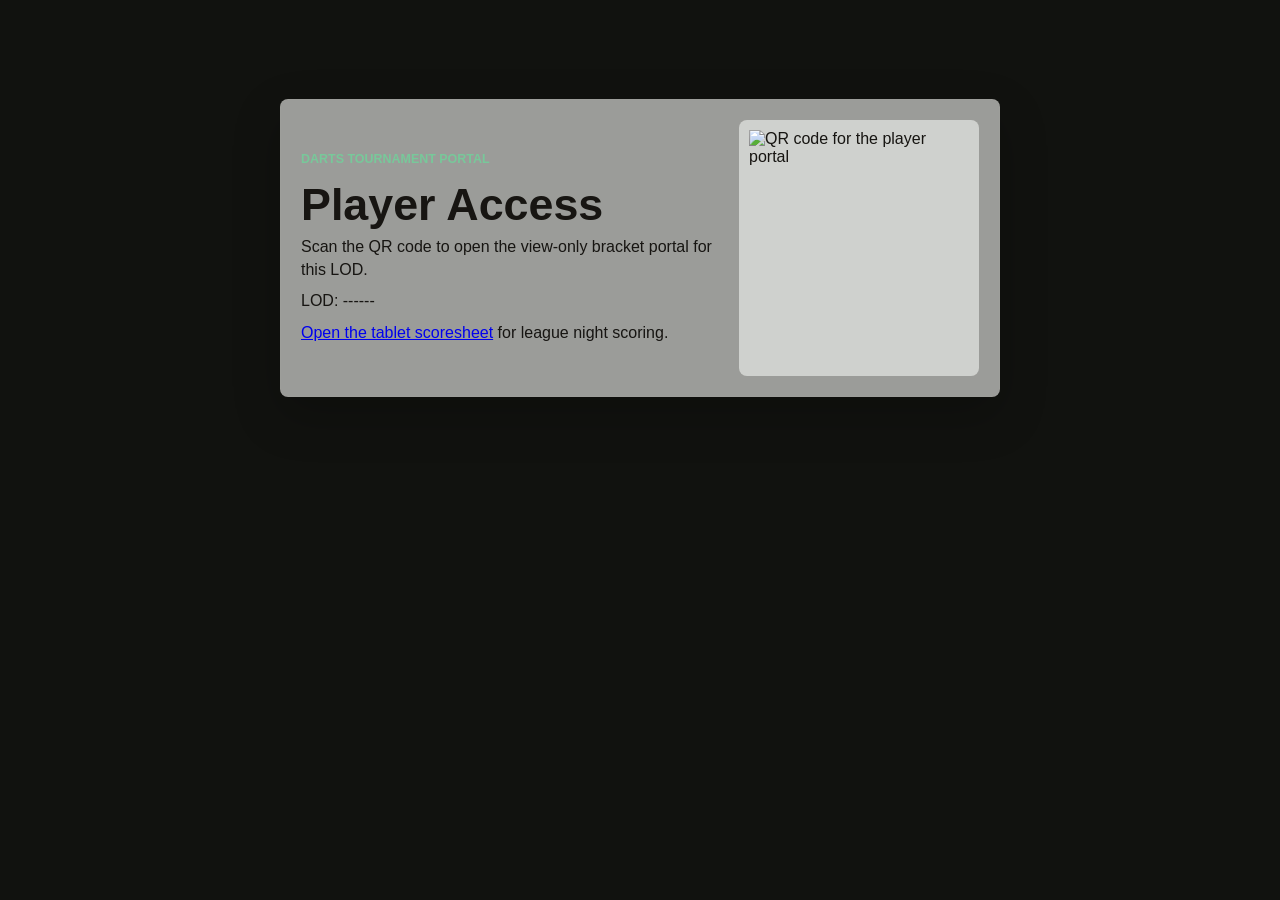
==== commit c7146b02: "Sync player portal QR code" ====
--- a/index.html
+++ b/index.html
@@ -4,7 +4,7 @@
   <meta charset="UTF-8">
   <meta name="viewport" content="width=device-width, initial-scale=1.0">
   <title>LOD Bracket Portal</title>
-  <link rel="stylesheet" href="bracket.css?v=interactive-tools-44">
+  <link rel="stylesheet" href="bracket.css?v=interactive-tools-46">
 </head>
 <body>
   <main class="app">
@@ -13,6 +13,7 @@
         <p class="eyebrow">Darts tournament portal</p>
         <h1 id="landingTitle">Player Access</h1>
         <p class="landing-note">Scan the QR code to open the view-only bracket portal for this LOD.</p>
+        <p id="landingCode" class="landing-note" aria-live="polite">LOD: ------</p>
         <p class="landing-note"><a href="scoresheet.html">Open the tablet scoresheet</a> for league night scoring.</p>
       </div>
 
@@ -24,15 +25,56 @@
   <script src="qr.js?v=4"></script>
   <script>
     (function () {
-      const code = new URLSearchParams(window.location.search).get("lod") || "";
+      const sharedLodCodeStorageKey = "dartsTournamentPortalLodCode";
+      const fallbackLodCodeStorageKey = "dartsTournamentLodCode";
+      const codeLabel = document.getElementById("landingCode");
       const portalUrl = new URL("portal.html", window.location.href);
+      const qr = document.getElementById("landingQrCode");
 
-      if (code) {
-        portalUrl.searchParams.set("lod", code);
+      function normalizeLodCode(value) {
+        return String(value || "")
+          .replace(/[^A-Z0-9]/gi, "")
+          .toUpperCase()
+          .slice(0, 12);
       }
 
-      const qr = document.getElementById("landingQrCode");
-      qr.src = createPortalQrDataUrl(portalUrl.toString(), 500);
+      function getStoredLodCode() {
+        try {
+          const primary = localStorage.getItem(sharedLodCodeStorageKey);
+          const raw = primary === null ? localStorage.getItem(fallbackLodCodeStorageKey) : primary;
+          if (raw === null || raw === "__CLEARED__") {
+            return "";
+          }
+          return normalizeLodCode(raw);
+        } catch {
+          return "";
+        }
+      }
+
+      function renderLandingCode() {
+        const code = normalizeLodCode(new URLSearchParams(window.location.search).get("lod") || "") || getStoredLodCode();
+
+        if (code) {
+          portalUrl.searchParams.set("lod", code);
+        } else {
+          portalUrl.searchParams.delete("lod");
+        }
+
+        if (codeLabel) {
+          codeLabel.textContent = `LOD: ${code || "------"}`;
+        }
+
+        qr.src = createPortalQrDataUrl(portalUrl.toString(), 500);
+      }
+
+      window.addEventListener("storage", (event) => {
+        if (event.key !== sharedLodCodeStorageKey && event.key !== fallbackLodCodeStorageKey) {
+          return;
+        }
+        renderLandingCode();
+      });
+
+      renderLandingCode();
     }());
   </script>
 </body>
--- a/bracket.css
+++ b/bracket.css
@@ -81,6 +81,26 @@
   color: var(--primary-dark);
 }
 
+a.secondary {
+  display: inline-flex;
+  align-items: center;
+  justify-content: center;
+  min-height: 48px;
+  border: 1px solid var(--line);
+  border-radius: 8px;
+  padding: 0 16px;
+  background: var(--blue-surface-strong);
+  color: var(--primary-dark);
+  font-weight: 900;
+  text-decoration: none;
+}
+
+.attendance-root-status {
+  margin: 0 0 12px;
+  color: var(--muted);
+  font-size: 0.92rem;
+}
+
 button.danger {
   border: 1px solid rgba(185, 39, 34, 0.36);
   background: var(--loss);
@@ -122,6 +142,74 @@
 textarea:focus {
   outline: 3px solid rgba(11, 122, 67, 0.28);
   outline-offset: 2px;
+}
+
+.password-modal {
+  position: fixed;
+  inset: 0;
+  z-index: 4000;
+  display: none;
+  place-items: center;
+  width: 100vw;
+  height: 100vh;
+  margin: 0;
+  border: 0;
+  padding: 20px;
+  background: transparent;
+  max-width: none;
+  max-height: none;
+}
+
+.password-modal[open] {
+  display: grid;
+}
+
+.password-modal::backdrop {
+  background: rgba(10, 10, 9, 0.62);
+  backdrop-filter: blur(6px);
+}
+
+.password-modal-card {
+  width: min(100%, 420px);
+  border: 1px solid rgba(18, 18, 18, 0.16);
+  border-radius: 14px;
+  background: #fdfcf8;
+  box-shadow: 0 26px 70px rgba(0, 0, 0, 0.32);
+  padding: 18px;
+}
+
+.password-modal-card h2 {
+  margin: 0 0 8px;
+  color: var(--primary-dark);
+  font-size: 1.1rem;
+}
+
+.password-modal-card p {
+  margin: 0 0 14px;
+  color: var(--muted);
+  line-height: 1.45;
+}
+
+.password-modal-field {
+  display: grid;
+  gap: 7px;
+  color: var(--ink);
+  font-weight: 800;
+}
+
+.password-modal-field input {
+  min-height: 46px;
+  border: 1px solid rgba(18, 18, 18, 0.16);
+  border-radius: 8px;
+  padding: 0 12px;
+  background: #fff;
+}
+
+.password-modal-actions {
+  display: flex;
+  justify-content: flex-end;
+  gap: 10px;
+  margin-top: 16px;
 }
 
 .app {
@@ -527,6 +615,22 @@
   justify-content: center;
 }
 
+.assistant-admin-status {
+  display: inline-flex;
+  align-items: center;
+  min-height: 48px;
+  padding: 0 14px;
+  border-radius: 999px;
+  border: 1px solid rgba(11, 122, 67, 0.28);
+  background: rgba(229, 244, 234, 0.92);
+  color: #0b7a43;
+  font-size: 0.82rem;
+  font-weight: 900;
+  letter-spacing: 0.06em;
+  text-transform: uppercase;
+  white-space: nowrap;
+}
+
 .lod-link-group {
   display: flex;
   flex-wrap: wrap;
@@ -717,6 +821,25 @@
   gap: 12px;
 }
 
+.setup-date-row {
+  display: flex;
+  gap: 12px;
+  align-items: end;
+}
+
+.setup-date-row label {
+  flex: 1 1 auto;
+}
+
+.setup-date-row button {
+  flex: 0 0 auto;
+  min-width: 160px;
+}
+
+.setup-full-span {
+  grid-column: 1 / -1;
+}
+
 label {
   display: grid;
   gap: 7px;
@@ -1060,6 +1183,12 @@
   gap: 8px;
   align-items: center;
   margin-bottom: 8px;
+}
+
+.final-section .match-header,
+.pdf-visual-section .match-header {
+  position: relative;
+  z-index: 2;
 }
 
 .board-assignment-select {
@@ -1211,6 +1340,10 @@
 
 .winner-column {
   padding-top: calc(var(--column-index, 0) * 34px);
+}
+
+.playin-align {
+  transform: translateY(320px);
 }
 
 .loser-column {
@@ -1399,6 +1532,107 @@
   gap: 14px;
 }
 
+.pdf-reference-panel {
+  margin-top: 18px;
+  border-top: 1px solid rgba(18, 18, 18, 0.14);
+  padding-top: 18px;
+  display: grid;
+  gap: 12px;
+}
+
+.pdf-reference-heading {
+  display: flex;
+  justify-content: space-between;
+  align-items: flex-end;
+  gap: 16px;
+}
+
+.pdf-reference-heading h4 {
+  margin: 0;
+  font-size: 1.02rem;
+}
+
+.pdf-reference-heading p {
+  margin: 4px 0 0;
+  color: #555;
+  font-size: 0.86rem;
+}
+
+.pdf-reference-heading span {
+  color: #666;
+  font-size: 0.82rem;
+  font-weight: 800;
+}
+
+.pdf-reference-frame {
+  border: 1px solid rgba(18, 18, 18, 0.14);
+  border-radius: 10px;
+  background: #fff;
+  padding: 12px;
+  overflow: hidden;
+}
+
+.pdf-reference-preview {
+  display: grid;
+  gap: 12px;
+}
+
+.pdf-reference-preview-status {
+  color: #666;
+  font-size: 0.86rem;
+  line-height: 1.4;
+}
+
+.pdf-reference-preview-status a {
+  color: inherit;
+  font-weight: 900;
+}
+
+.pdf-reference-preview-pages {
+  display: grid;
+  gap: 16px;
+}
+
+.pdf-reference-preview-page {
+  margin: 0;
+  display: grid;
+  gap: 8px;
+}
+
+.pdf-reference-preview-page-label {
+  margin: 0;
+  color: #666;
+  font-size: 0.8rem;
+  font-weight: 900;
+  letter-spacing: 0.04em;
+  text-transform: uppercase;
+}
+
+.pdf-reference-preview-canvas {
+  display: block;
+  width: 100%;
+  height: auto;
+  border-radius: 8px;
+  background: #fff;
+  box-shadow: 0 0 0 1px rgba(18, 18, 18, 0.08);
+}
+
+.pdf-reference-embed {
+  display: block;
+  width: 100%;
+  min-height: 760px;
+  border: 0;
+}
+
+.pdf-reference-empty {
+  border: 1px dashed rgba(18, 18, 18, 0.18);
+  border-radius: 10px;
+  background: rgba(255, 255, 255, 0.7);
+  color: #666;
+  padding: 18px;
+  text-align: center;
+}
+
 .pdf-column-group {
   min-width: 0;
   border-radius: 8px;
@@ -1459,6 +1693,8 @@
 }
 
 .reset-match {
+  position: relative;
+  z-index: 3;
   min-height: 32px;
   border: 1px solid var(--line);
   background: var(--blue-surface-strong);
@@ -2160,10 +2396,147 @@
   margin-top: 12px;
 }
 
+.name-backup-preview {
+  display: grid;
+  gap: 10px;
+  margin: 10px 0 14px;
+  padding: 14px;
+  border: 1px solid var(--line);
+  border-radius: 8px;
+  background: rgba(255, 255, 255, 0.45);
+}
+
+.name-backup-preview-header h4 {
+  margin: 0 0 4px;
+  color: var(--primary-dark);
+  font-size: 0.98rem;
+}
+
+.name-backup-preview-header p {
+  margin: 0;
+  color: var(--muted);
+  font-size: 0.84rem;
+  line-height: 1.45;
+}
+
+.event-date-status {
+  margin: 0 0 12px;
+  color: var(--muted);
+  font-size: 0.92rem;
+  line-height: 1.45;
+}
+
+.backup-preview-list {
+  display: grid;
+  gap: 10px;
+}
+
+.backup-preview-item {
+  display: flex;
+  justify-content: space-between;
+  gap: 12px;
+  align-items: center;
+  padding: 12px 14px;
+  border: 1px solid var(--line);
+  border-radius: 8px;
+  background: var(--blue-surface-strong);
+}
+
+.backup-preview-item strong,
+.backup-preview-item span,
+.backup-preview-item small {
+  display: block;
+}
+
+.backup-preview-current {
+  border-color: rgba(11, 122, 67, 0.26);
+  background: rgba(231, 243, 236, 0.92);
+}
+
+.backup-preview-current strong {
+  color: var(--primary-dark);
+}
+
+.backup-preview-item strong {
+  color: var(--ink);
+}
+
+.backup-preview-item span,
+.backup-preview-item small {
+  color: var(--muted);
+}
+
+.shared-backup-note {
+  margin-top: 4px;
+  color: var(--primary-dark);
+  font-size: 0.82rem;
+  font-weight: 800;
+}
+
+.name-backup-preview,
+.name-backup-history {
+  position: relative;
+}
+
+.name-backup-preview::before,
+.name-backup-history::before {
+  content: "";
+  position: absolute;
+  inset: -6px -8px;
+  border-radius: 12px;
+  background: linear-gradient(180deg, rgba(11, 122, 67, 0.06), rgba(11, 122, 67, 0.01));
+  pointer-events: none;
+}
+
+.name-backup-preview > *,
+.name-backup-history > * {
+  position: relative;
+  z-index: 1;
+}
+
+.name-backup-history-title h3 {
+  font-size: 1.02rem;
+}
+
+.name-dedupe-note {
+  margin: 10px 0 0;
+  color: var(--muted);
+  font-size: 0.88rem;
+  line-height: 1.5;
+}
+
 .name-backup-history .backup-list {
   height: 214px;
   overflow: auto;
   padding-right: 4px;
+}
+
+@media (max-width: 720px) {
+  .name-editor-actions {
+    justify-content: stretch;
+  }
+
+  .name-editor-actions button {
+    flex: 1 1 140px;
+  }
+
+  .name-backup-preview,
+  .name-backup-history {
+    padding: 12px;
+  }
+
+  .name-backup-preview-header h4 {
+    font-size: 1.05rem;
+  }
+
+  .backup-preview-item,
+  .backup-item {
+    grid-template-columns: 1fr;
+  }
+
+  .backup-item-actions {
+    grid-template-columns: 1fr 1fr;
+  }
 }
 
 .backup-actions {
@@ -2236,6 +2609,10 @@
   .setup-grid {
     grid-template-columns: 1fr 1fr;
     align-items: end;
+  }
+
+  .setup-full-span {
+    grid-column: 1 / -1;
   }
 
   .actions {
@@ -2392,6 +2769,11 @@
     min-width: 0;
   }
 
+  .backup-preview-item {
+    flex-direction: column;
+    align-items: flex-start;
+  }
+
   .tools-stack > .panel,
   .top-side-stack > .panel,
   .top-side-stack > details {
@@ -2486,6 +2868,16 @@
     width: 100%;
   }
 
+  .setup-date-row {
+    flex-direction: column;
+    align-items: stretch;
+  }
+
+  .setup-date-row button {
+    min-width: 0;
+    width: 100%;
+  }
+
   .setup-grid,
   .actions,
   .out-shot-actions,
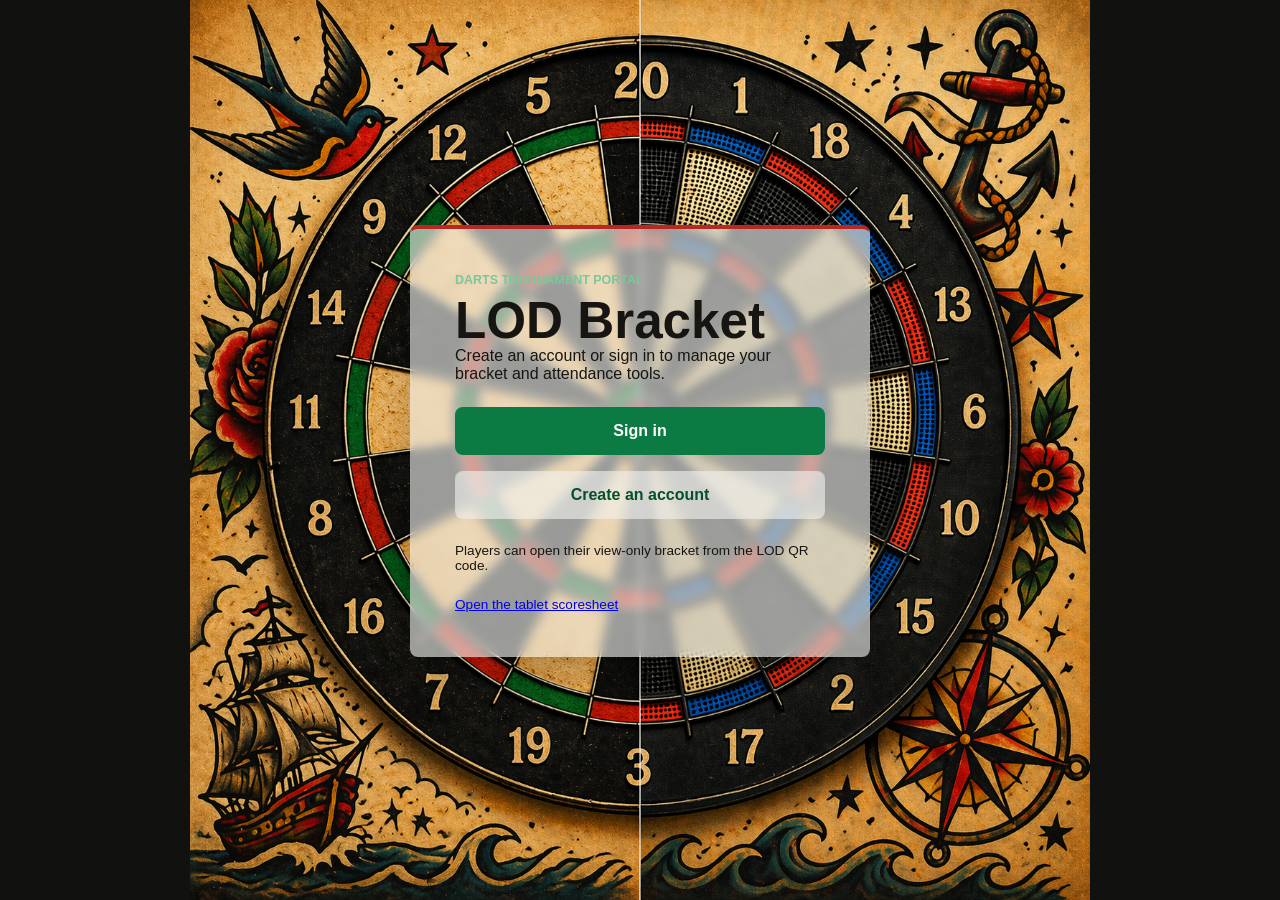
==== commit 284dd598: "Add account authentication and attendance integration" ====
--- a/index.html
+++ b/index.html
@@ -3,79 +3,24 @@
 <head>
   <meta charset="UTF-8">
   <meta name="viewport" content="width=device-width, initial-scale=1.0">
-  <title>LOD Bracket Portal</title>
-  <link rel="stylesheet" href="bracket.css?v=interactive-tools-46">
+  <title>LOD Bracket</title>
+  <link rel="stylesheet" href="bracket.css?v=interactive-tools-190">
+  <link rel="stylesheet" href="login.css?v=4">
 </head>
 <body>
-  <main class="app">
-    <section class="landing-panel" aria-labelledby="landingTitle">
-      <div class="landing-copy">
-        <p class="eyebrow">Darts tournament portal</p>
-        <h1 id="landingTitle">Player Access</h1>
-        <p class="landing-note">Scan the QR code to open the view-only bracket portal for this LOD.</p>
-        <p id="landingCode" class="landing-note" aria-live="polite">LOD: ------</p>
-        <p class="landing-note"><a href="scoresheet.html">Open the tablet scoresheet</a> for league night scoring.</p>
+  <img class="page-background" src="assets/background.png?v=5" alt="" aria-hidden="true">
+  <main class="login-shell">
+    <section class="panel login-card" aria-labelledby="landingTitle">
+      <p class="eyebrow">Darts tournament portal</p>
+      <h1 id="landingTitle">LOD Bracket</h1>
+      <p class="login-intro">Create an account or sign in to manage your bracket and attendance tools.</p>
+      <div class="login-form landing-actions">
+        <a class="button-link" href="login.html">Sign in</a>
+        <a class="button-link secondary" href="create-account.html">Create an account</a>
       </div>
-
-      <img id="landingQrCode" class="landing-qr" alt="QR code for the player portal" src="" width="240" height="240">
+      <p class="login-note">Players can open their view-only bracket from the LOD QR code.</p>
+      <p class="login-note"><a href="scoresheet.html">Open the tablet scoresheet</a></p>
     </section>
   </main>
-
-  <script src="config.js?v=3"></script>
-  <script src="qr.js?v=4"></script>
-  <script>
-    (function () {
-      const sharedLodCodeStorageKey = "dartsTournamentPortalLodCode";
-      const fallbackLodCodeStorageKey = "dartsTournamentLodCode";
-      const codeLabel = document.getElementById("landingCode");
-      const portalUrl = new URL("portal.html", window.location.href);
-      const qr = document.getElementById("landingQrCode");
-
-      function normalizeLodCode(value) {
-        return String(value || "")
-          .replace(/[^A-Z0-9]/gi, "")
-          .toUpperCase()
-          .slice(0, 12);
-      }
-
-      function getStoredLodCode() {
-        try {
-          const primary = localStorage.getItem(sharedLodCodeStorageKey);
-          const raw = primary === null ? localStorage.getItem(fallbackLodCodeStorageKey) : primary;
-          if (raw === null || raw === "__CLEARED__") {
-            return "";
-          }
-          return normalizeLodCode(raw);
-        } catch {
-          return "";
-        }
-      }
-
-      function renderLandingCode() {
-        const code = normalizeLodCode(new URLSearchParams(window.location.search).get("lod") || "") || getStoredLodCode();
-
-        if (code) {
-          portalUrl.searchParams.set("lod", code);
-        } else {
-          portalUrl.searchParams.delete("lod");
-        }
-
-        if (codeLabel) {
-          codeLabel.textContent = `LOD: ${code || "------"}`;
-        }
-
-        qr.src = createPortalQrDataUrl(portalUrl.toString(), 500);
-      }
-
-      window.addEventListener("storage", (event) => {
-        if (event.key !== sharedLodCodeStorageKey && event.key !== fallbackLodCodeStorageKey) {
-          return;
-        }
-        renderLandingCode();
-      });
-
-      renderLandingCode();
-    }());
-  </script>
 </body>
 </html>
--- a/login.css
+++ b/login.css
@@ -0,0 +1,96 @@
+.login-shell {
+  min-height: 100vh;
+  display: grid;
+  place-items: center;
+  padding: 24px;
+}
+
+.login-card {
+  width: min(100%, 460px);
+  padding: clamp(24px, 5vw, 44px);
+}
+
+.login-intro,
+.login-note {
+  color: var(--muted, #6b7280);
+}
+
+.text-button {
+  background: transparent;
+  color: var(--muted, #6b7280);
+  border: 0;
+  box-shadow: none;
+  padding: 2px 0;
+  justify-self: center;
+  text-decoration: underline;
+}
+
+.text-button:hover,
+.text-button:focus-visible {
+  color: inherit;
+  background: transparent;
+}
+
+.back-button {
+  justify-self: start;
+  text-decoration: none;
+}
+
+.login-form {
+  display: grid;
+  gap: 16px;
+}
+
+.landing-actions {
+  margin-top: 24px;
+}
+
+.button-link {
+  display: inline-flex;
+  align-items: center;
+  justify-content: center;
+  min-height: 48px;
+  box-sizing: border-box;
+  border-radius: 8px;
+  padding: 0 16px;
+  background: var(--primary);
+  color: #ffffff;
+  font-weight: 900;
+  text-decoration: none;
+}
+
+.button-link.secondary {
+  border: 1px solid var(--line);
+  background: var(--blue-surface-strong);
+  color: var(--primary-dark);
+}
+
+.login-form label {
+  display: grid;
+  gap: 7px;
+  font-weight: 700;
+}
+
+.login-form input {
+  width: 100%;
+  box-sizing: border-box;
+}
+
+.login-message {
+  min-height: 1.4em;
+  margin: 16px 0 0;
+  font-weight: 700;
+}
+
+.login-message.error {
+  color: #b42318;
+}
+
+.login-message.success {
+  color: #18794e;
+}
+
+.login-note {
+  margin: 24px 0 0;
+  font-size: .85rem;
+}
